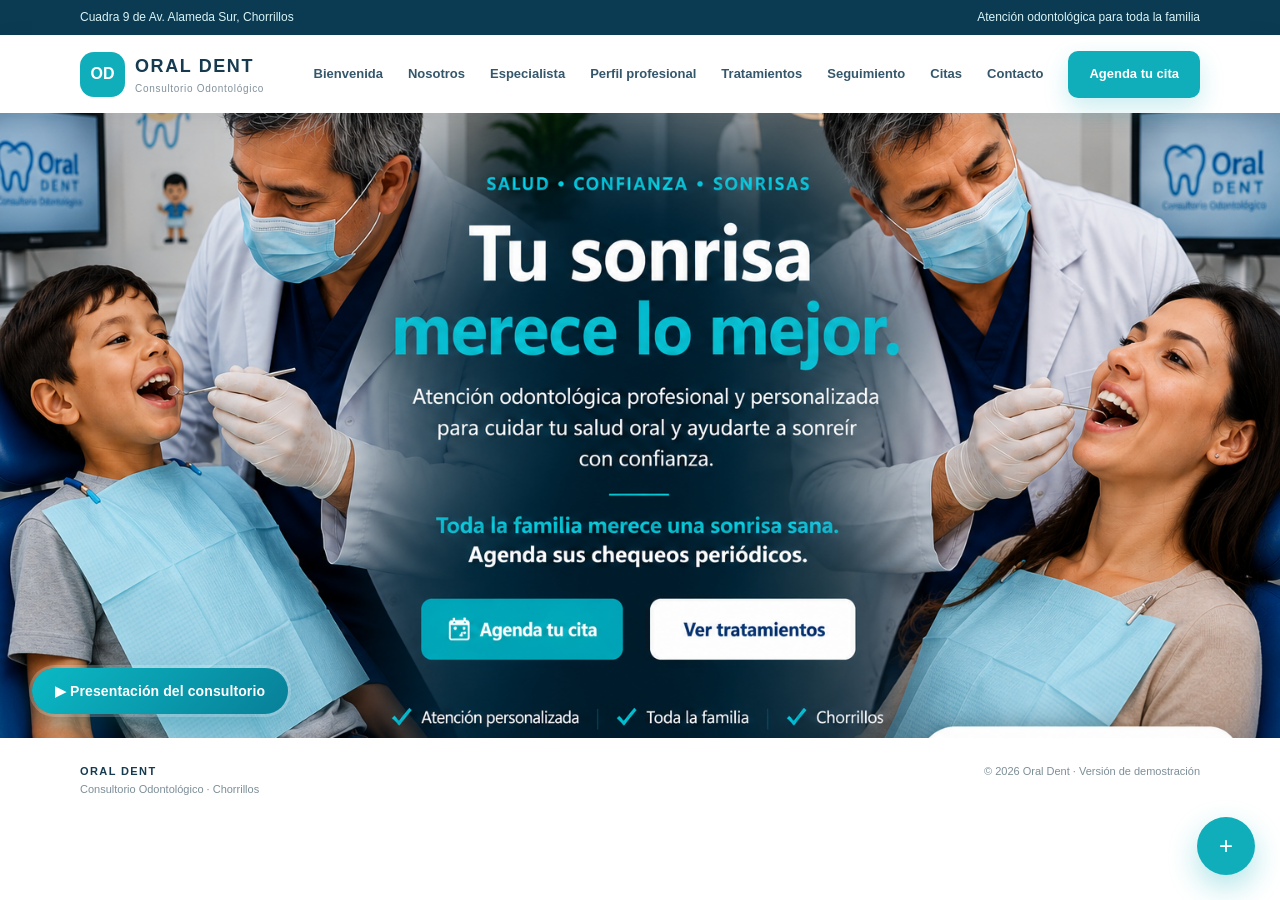
==== index.html @ 3f7d4c49 "Actualización de dirección y horarios de atención" ====
<!DOCTYPE html>
<html lang="es">
<head>
<meta charset="UTF-8">
<meta name="viewport" content="width=device-width, initial-scale=1.0">
<meta name="description" content="Oral Dent - Consultorio odontológico en Chorrillos. Atención profesional y personalizada para toda la familia.">
<title>Oral Dent | Tu sonrisa merece lo mejor</title>
<link rel="stylesheet" href="styles.css">
</head>
<body>
<div class="topline">
  <div class="wrap topinner">
    <span>Cuadra 9 de Av. Alameda Sur, Chorrillos</span>
    <span>Atención odontológica para toda la familia</span>
  </div>
</div>

<header class="header">
  <div class="wrap nav">
    <a class="logo" href="#inicio">
      <span class="logo-icon">OD</span>
      <span><b>ORAL DENT</b><small>Consultorio Odontológico</small></span>
    </a>
    <nav>
      <a href="#inicio" id="presentationNav">Bienvenida</a>
      <a href="#nosotros">Nosotros</a>
      <a href="#doctor">Especialista</a>
      <a href="#perfil-profesional">Perfil profesional</a>
      <a href="#tratamientos">Tratamientos</a>
      <a href="#seguimiento">Seguimiento</a>
      <a href="#citas">Citas</a> 
      <a href="#contacto">Contacto</a>
    </nav>
    <a class="btn btn-main" href="#citas">Agenda tu cita</a>
    <button class="menu" onclick="toggleMenu()" aria-label="Menú">☰</button>
  </div>
</header>

<main id="inicio">
<section class="hero" aria-label="  de Oral Dent">
  <div class="hero-bg"></div>
  <button class="presentation-trigger" id="presentationTrigger" type="button" aria-label="Reproducir o pausar presentación del consultorio">▶ Presentación del consultorio</button>
  
  
  
 <a class="hero-hotspot hotspot-appointment" href="#citas" aria-label="Agenda tu cita"></a>
  <a class="hero-hotspot hotspot-treatments" href="#tratamientos" aria-label="Ver tratamientos"></a>
  
</section>

<section class="reasons" id="nosotros">
  <div class="wrap">
    <div class="section-head center">
      <span class="kicker">¿POR QUÉ ORAL DENT?</span>
      <h2>Una atención pensada en ti</h2>
      <p>Queremos que cada visita sea clara, cercana y orientada a tu bienestar.</p>
    </div>
    <div class="reason-grid">
      <article class="reason-card">
        <div class="reason-photo photo-professional"></div>
        <div class="reason-body"><h3>Atención profesional</h3><p>Orientación odontológica personalizada para cada paciente.</p></div>
      </article>
      <article class="reason-card">
        <div class="reason-photo photo-care"></div>
        <div class="reason-body"><h3>Atención integral</h3><p>Una propuesta de cuidado para diferentes necesidades de salud oral.</p></div>
      </article>
      <article class="reason-card">
        <div class="reason-photo photo-family"></div>
        <div class="reason-body"><h3>Trato cercano</h3><p>Te explicamos las alternativas de tratamiento de forma sencilla.</p></div>
      </article>
      <article class="reason-card">
        <div class="reason-photo photo-clinic"></div>
        <div class="reason-body"><h3>Cerca de ti</h3><p>Estamos en Chorrillos, en la zona de Alameda Sur.</p></div>
      </article>
    </div>
  </div>
</section>

<section class="doctor" id="doctor">
  <div class="wrap doctor-grid">
    <div class="doctor-photo">
      <img class="doctor-real-photo" src="dr-segundo-roberto-guadalupe.png" alt="Dr. Segundo Roberto Guadalupe Chirinos">
      <div class="credential">COP <strong>19593</strong></div>
    </div>
    <div class="doctor-copy">
      <span class="kicker">CONOCE AL PROFESIONAL</span>
      <h2>Dr. Segundo Roberto Guadalupe Chirinos</h2>
      <h3>Cirujano Dentista · COP 19593</h3>
      <p>Profesional comprometido con brindar una atención odontológica cercana, personalizada y orientada al cuidado de la salud y estética de la sonrisa, con más de 25 años de trayectoria al servicio de la comunidad.</p>
      <p class="note">La información académica y profesional presentada aquí corresponde a los datos que hemos podido validar hasta ahora. Los detalles adicionales serán confirmados directamente con el doctor.</p>
      <a class="text-link" href="#contacto">Quiero conocer más →</a>
    </div>
  </div>
</section>

<section class="profile" id="perfil-profesional">
  <div class="wrap">
    <div class="section-head center">
      <span class="kicker">PERFIL PROFESIONAL</span>
      <h2>Conoce al Dr. Segundo Roberto Guadalupe Chirinos</h2>
      <p>Una presentación profesional preparada para la versión de demostración de Oral Dent.</p>
    </div>
    <div class="profile-grid">
      <div class="profile-photo-wrap">
        <img src="dr-segundo-roberto-guadalupe.png" alt="Dr. Segundo Roberto Guadalupe Chirinos, Cirujano Dentista">
        <div class="profile-badge"><strong>COP 19593</strong><span>Cirujano Dentista</span></div>
      </div>
      <div class="profile-content">
        <span class="profile-label">TRAYECTORIA Y COMPROMISO</span>
        <h3>Una trayectoria dedicada a la salud oral</h3>
        <p>El Dr. Segundo Roberto Guadalupe Chirinos es Cirujano Dentista y desarrolla su actividad profesional en el Centro Dental Especializa Oral Dent, brindando atención a sus pacientes con un enfoque cercano y personalizado.</p>
        <div class="profile-cards">
          <article><b>Formación profesional</b><p>Cirujano Dentista — Universidad de San Martín de Porres (USMP), promoción 1999.</p></article>
          <article><b>Colegiatura</b><p>Profesional identificado con el COP 19593.</p></article>
          <article><b>Experiencia profesional</b><p>Más de 25 años de trayectoria dedicados a la atención odontológica y al acompañamiento de sus pacientes y familias, construyendo experiencia y confianza a lo largo de los años.</p></article>
          <article><b>Compromiso con sus pacientes</b><p>En esta versión de demostración destacamos su trato profesional, cercanía y dedicación. Los reconocimientos y testimonios reales serán incorporados cuando sean validados por el consultorio.</p></article>
        </div>
        <div class="profile-note"><strong>Importante:</strong> esta sección es parte de la versión de prueba. Antes de publicar la página, validaremos con el Dr. Guadalupe su biografía, especialidades, cursos, certificaciones y testimonios.</div>
      </div>
    </div>
  </div>
</section>

<section class="treatments" id="tratamientos">
  <div class="wrap">
    <div class="section-head center">
      <span class="kicker">NUESTROS TRATAMIENTOS</span>
      <h2>Soluciones para cuidar tu sonrisa</h2>
      <p>Selección inicial para la demostración. Los tratamientos definitivos serán confirmados por Oral Dent.</p>
    </div>
    <div class="treatment-grid">
      <article class="treatment treatment-photo">
        <span>01</span><div class="treatment-image image-general"></div>
        <div class="treatment-body"><h3>Odontología general</h3><p>Prevención, evaluación y tratamiento integral.</p></div>
      </article>
      <article class="treatment treatment-photo">
        <span>02</span><div class="treatment-image image-estetica"></div>
        <div class="treatment-body"><h3>Estética dental</h3><p>Opciones para mejorar la apariencia de tu sonrisa.</p></div>
      </article>
      <article class="treatment treatment-photo">
        <span>03</span><div class="treatment-image image-ortodoncia"></div>
        <div class="treatment-body"><h3>Ortodoncia</h3><p>Alternativas para mejorar alineación y función dental.</p></div>
      </article>
      <article class="treatment treatment-photo">
        <span>04</span><div class="treatment-image image-rehabilitacion"></div>
        <div class="treatment-body"><h3>Rehabilitación oral</h3><p>Recuperación de función, comodidad y estética.</p></div>
      </article>
      <article class="treatment treatment-photo">
        <span>05</span><div class="treatment-image image-odontopediatria"></div>
        <div class="treatment-body"><h3>Odontopediatría</h3><p>Atención orientada a las necesidades de los más pequeños.</p></div>
      </article>
      <article class="treatment treatment-photo">
        <span>06</span><div class="treatment-image image-prevencion"></div>
        <div class="treatment-body"><h3>Prevención</h3><p>Orientación para conservar una buena salud bucal.</p></div>
      </article>
    </div>
  </div>
</section>

<section class="process" id="seguimiento">
  <div class="wrap">
    <div class="section-head center">
      <span class="kicker">NUESTRA FORMA DE ATENDERTE</span>
      <h2>Del primer contacto al tratamiento</h2>
      <p>Un proceso clínico claro y personalizado para cuidar tu salud bucal en cada etapa del tratamiento.</p>
    </div>

    <div class="steps">
      <article class="step-card">
        <img src="assets/seguimiento-01-cuentanos.jpg" alt="Paciente conversando con el especialista durante la evaluación inicial">
        <div class="step-body">
          <div class="step-top"><b>01</b><span class="step-icon">●</span></div>
          <h3>Cuéntanos</h3>
          <h4>Evaluación inicial y diagnóstico</h4>
          <p>Realizamos una entrevista clínica para conocer tus necesidades, antecedentes médicos y hábitos. Evaluamos tu salud bucal mediante un examen completo y, cuando sea necesario, estudios complementarios para orientar un diagnóstico preciso.</p>
          <div class="step-note">Nuestro objetivo: identificar la causa del problema y prevenir complicaciones futuras.</div>
        </div>
      </article>

      <article class="step-card">
        <img src="assets/seguimiento-02-evaluamos.jpg" alt="Especialista explicando resultados y alternativas de tratamiento dental">
        <div class="step-body">
          <div class="step-top"><b>02</b><span class="step-icon">⌕</span></div>
          <h3>Evaluamos</h3>
          <h4>Análisis y alternativas de tratamiento</h4>
          <p>Analizamos los hallazgos clínicos y los resultados disponibles para explicarte tu situación bucal y las alternativas de tratamiento. Conversamos contigo sobre beneficios, tiempos, cuidados y prioridades para que puedas decidir con información clara.</p>
          <div class="step-note">Transparencia y confianza en cada recomendación profesional.</div>
        </div>
      </article>

      <article class="step-card">
        <img src="assets/seguimiento-03-planificamos.jpg" alt="Especialista realizando un procedimiento dental como parte del plan de tratamiento">
        <div class="step-body">
          <div class="step-top"><b>03</b><span class="step-icon">✓</span></div>
          <h3>Planificamos</h3>
          <h4>Plan de tratamiento personalizado</h4>
          <p>Diseñamos un plan de atención a tu medida, detallando los procedimientos indicados, número estimado de sesiones y cuidados necesarios. Coordinamos contigo las citas y resolvemos tus dudas antes de comenzar.</p>
          <div class="step-note">Cuidado personalizado para alcanzar resultados seguros y duraderos.</div>
        </div>
      </article>

      <article class="step-card">
        <img src="assets/seguimiento-04-acompanamos.jpg" alt="Especialista revisando la evolución de una paciente durante el seguimiento">
        <div class="step-body">
          <div class="step-top"><b>04</b><span class="step-icon">♡</span></div>
          <h3>Te acompañamos</h3>
          <h4>Seguimiento y mantenimiento</h4>
          <p>Monitoreamos tu evolución y realizamos controles periódicos para comprobar el avance del tratamiento. También te brindamos recomendaciones de higiene, prevención y mantenimiento para conservar una buena salud oral.</p>
          <div class="step-note">Tu bienestar a largo plazo es nuestra prioridad.</div>
        </div>
      </article>
    </div>

    <div class="process-footer">
      <span>✓</span>
      <p>En Oral Dent, combinamos experiencia, tecnología y calidez humana para brindarte una atención integral en cada etapa.</p>
    </div>
  </div>
</section>

<section class="testimonials">
  <div class="wrap">
    <div class="section-head center">
      <span class="kicker">LA CONFIANZA SE CONSTRUYE</span>
      <h2>Opiniones de nuestros pacientes</h2>
      <p class="note">Espacio reservado para testimonios reales que nos entregue el consultorio.</p>
    </div>
    <div class="quote-grid">
      <article><div>★★★★★</div><p>“Excelente atención y trato muy amable.”</p><small>Testimonio pendiente de validación</small></article>
      <article><div>★★★★★</div><p>“Me explicaron claramente mi tratamiento.”</p><small>Testimonio pendiente de validación</small></article>
      <article><div>★★★★★</div><p>“Una experiencia muy buena desde la primera consulta.”</p><small>Testimonio pendiente de validación</small></article>
    </div>
  </div>
</section>

<section class="cta">
  <div class="wrap cta-inner">
    <div><span class="kicker">DA EL PRIMER PASO</span><h2>¿Listo para cuidar tu sonrisa?</h2><p>Agenda una evaluación odontológica con Oral Dent.</p></div>
    <a class="btn btn-white big" href="https://wa.me/51988778332?text=Hola%20Dr.%20Guadalupe,%20deseo%20informaci%C3%B3n%20sobre%20una%20cita%20odontol%C3%B3gica" target="_blank" rel="noopener">📲 Hablar por WhatsApp</a>
  </div>
</section>

<section class="appointments" id="citas">
  <div class="wrap">
    <div class="section-head center">
      <span class="kicker">AGENDA TU CITA</span>
      <h2>Elige el día que te gustaría visitarnos</h2>
      <p>Selecciona una fecha y horario. La solicitud quedará pendiente hasta que el doctor la revise y confirme.</p>
    </div>
    <div class="appointment-grid">
      <div class="calendar-card">
        <div class="calendar-head">
          <button type="button" class="cal-nav" id="prevMonth" aria-label="Mes anterior">‹</button>
          <div><strong id="calendarMonth">Mes</strong><small id="calendarYear">Año</small></div>
          <button type="button" class="cal-nav" id="nextMonth" aria-label="Mes siguiente">›</button>
        </div>
        <div class="weekdays"><span>Lun</span><span>Mar</span><span>Mié</span><span>Jue</span><span>Vie</span><span>Sáb</span><span>Dom</span></div>
        <div class="calendar" id="calendar"></div>
        <div class="calendar-legend"><span><i class="dot available"></i> Disponible</span><span><i class="dot selected"></i> Elegida</span></div>
      </div>
      <div class="appointment-form-card">
        <div class="selected-date"><span>Fecha seleccionada</span><strong id="selectedDate">Selecciona un día</strong></div>
        <label>Horario preferido<select id="appointmentTime"><option value="">Selecciona un horario</option><option>09:00</option><option>10:00</option><option>11:00</option><option>15:00</option><option>16:00</option><option>17:00</option></select></label>
        <label>Motivo de la consulta<select id="appointmentService"><option>Evaluación odontológica</option><option>Odontología general</option><option>Ortodoncia</option><option>Estética dental</option><option>Rehabilitación oral</option><option>Odontopediatría</option><option>Prevención / limpieza</option><option>Otro</option></select></label>
        <div class="form-two"><label>Nombre y apellido<input id="patientName" type="text" placeholder="Tu nombre"></label><label>Celular / WhatsApp<input id="patientPhone" type="tel" placeholder="999 999 999"></label></div>
        
        <label>Descripción del servicio<textarea id="patientMessage" rows="4" placeholder="Describe brevemente qué necesitas o qué molestia tienes"></textarea></label>
        
        <button class="btn btn-main appointment-submit" id="requestAppointment" type="button">Solicitar cita</button>
        <div class="appointment-status" id="appointmentStatus" aria-live="polite"></div>
      </div>
    </div>
    <div class="appointment-demo-note"><strong>Solicitud por WhatsApp:</strong> al completar el formulario, se abrirá WhatsApp con todos los datos de la cita ordenados y listos para enviar. El cliente deberá pulsar <strong>Enviar</strong> para confirmar la solicitud.</div>
  </div>
</section>

<section class="offers">
  <div class="wrap">
    <div class="section-head center"><span class="kicker">OFERTAS ORAL DENT</span><h2>Beneficios para cuidar tu sonrisa</h2><p>Propuestas promocionales para validar con el doctor antes de publicarlas.</p></div>
    <div class="offer-grid">
      <article><span class="offer-tag">PROMOCIÓN</span><h3>Chequeo + orientación</h3><p>Evaluación inicial y recomendaciones para tu salud bucal.</p><button type="button" onclick="document.getElementById('citas').scrollIntoView({behavior:'smooth'})">Quiero información</button></article>
      <article><span class="offer-tag">FAMILIA</span><h3>Plan de chequeos familiares</h3><p>Una opción para coordinar controles periódicos de varios integrantes de la familia.</p><button type="button" onclick="document.getElementById('citas').scrollIntoView({behavior:'smooth'})">Consultar</button></article>
      <article><span class="offer-tag">CAMPAÑA</span><h3>Limpieza preventiva</h3><p>Campaña promocional sujeta a evaluación y condiciones definidas por Oral Dent.</p><button type="button" onclick="document.getElementById('citas').scrollIntoView({behavior:'smooth'})">Ver disponibilidad</button></article>
    </div>
  </div>
</section>

<section class="contact contact-v31" id="contacto">
  <div class="wrap">
    <div class="section-head contact-title">
      <span class="kicker">CONTÁCTANOS</span>
      <h2>Estamos cerca de ti</h2>
      <p>Queremos ayudarte a cuidar tu sonrisa. Escríbenos por WhatsApp y conversemos sobre tu necesidad odontológica.</p>
    </div>

    <div class="contact-v31-grid">
      <div class="contact-info-v31">
        <div class="whatsapp-box">
          <div class="wa-mark">W</div>
          <div class="wa-copy">
            <b>WhatsApp</b>
            <strong>+51 988 778 332</strong>
            <span>Atención rápida y personalizada</span>
          </div>
          <a class="btn btn-main" href="https://wa.me/51988778332" target="_blank" rel="noopener">Escribir por WhatsApp</a>
        </div>

        <div class="contact-detail-row">
          <img src="assets/consultorio-ejemplo.jpg" alt="Foto de ejemplo del consultorio Oral Dent">
          <div class="contact-detail">
            <h3>Dirección</h3>
            <b>Oral Dent – Consultorio Odontológico</b>

            Av. Alameda Sur Mz. "E" Lt. 06, Urb. Bello Horizonte<br>
Altura Cruce Calle Los Olivos con Av. Alameda Sur Cuadra 9<br>
Chorrillos, Lima</p>


          </div>
        </div>

        <div class="contact-detail-row">
          <img src="assets/fachada-ejemplo.jpg" alt="Foto de ejemplo de fachada Oral Dent">
          <div class="contact-detail">
            <h3>Horario de atención</h3>

            <p>
Lunes a viernes: 9:00 a. m. – 2:00 p. m.<br>
3:00 p. m. – 7:00 p. m.<br>
Sábados: 9:00 a. m. – 8:00 p. m.<br>
Domingos: Previa cita
</p>


          </div>
        </div>

        <div class="contact-question">
          <div class="tooth-mark">OD</div>
          <div>
            <h3>¿Tienes alguna consulta?</h3>
            <p>Con gusto te orientaremos sobre tratamientos, promociones y el cuidado de tu salud dental.</p>
          </div>
          <a class="btn btn-outline" href="#citas">Quiero hacer una consulta</a>
        </div>
      </div>

      <div class="map-v31">
        <img src="assets/mapa-oral-dent-ejemplo.jpg" alt="Mapa de referencia de Oral Dent en Chorrillos">
</div>
    </div>
  </div>
</section>

<audio id="presentationAudio" src="assets/presentacion-oral-dent.mp3" preload="auto"></audio>

</main>

<footer>
  <div class="wrap foot">
    <div><b>ORAL DENT</b><span>Consultorio Odontológico · Chorrillos</span></div>
    <span>© 2026 Oral Dent · Versión de demostración</span>
  </div>
</footer>
<a class="float" href="#contacto" aria-label="Ir a contacto">+</a>
<script src="script.js?v=3.8.3"></script>
</body>
</html>
---- styles.css ----
*{box-sizing:border-box}html{scroll-behavior:smooth}body{margin:0;font-family:Inter,Segoe UI,Arial,sans-serif;color:#163b51;line-height:1.6;background:#fff}.wrap{width:min(1120px,92%);margin:auto}.topline{background:#0b3b53;color:#d9f4f6;font-size:12px}.topinner{display:flex;justify-content:space-between;padding:8px 0}.header{height:78px;display:flex;align-items:center;background:#fff;position:sticky;top:0;z-index:50;box-shadow:0 3px 20px #12394b12}.nav{height:78px;display:flex;align-items:center;gap:25px}.logo{display:flex;align-items:center;gap:10px;text-decoration:none;color:#163b51;margin-right:auto}.logo-icon{display:grid;place-items:center;width:45px;height:45px;border-radius:14px;background:#10aeba;color:#fff;font-weight:900}.logo b{display:block;letter-spacing:1.6px;font-size:18px}.logo small{display:block;color:#80919c;font-size:10px;letter-spacing:.7px}.nav nav{display:flex;gap:25px}.nav nav a{font-size:13px;font-weight:700;text-decoration:none;color:#35576b}.btn{border:0;border-radius:10px;padding:13px 21px;text-decoration:none;font-weight:800;display:inline-flex;align-items:center;justify-content:center;cursor:pointer;font-size:13px}.btn-main{background:#10aeba;color:#fff;box-shadow:0 10px 25px #10aeba38}.btn-white{background:#fff;color:#087d88}.big{padding:15px 24px;font-size:14px}.btn-outline{border:1px solid #d9eaee;color:#163b51;background:#fff}.menu{display:none;border:0;background:transparent;font-size:25px}.hero{height:620px;position:relative;overflow:hidden}.hero-bg{position:absolute;inset:0;background:linear-gradient(90deg,#06394fe8 0%,#073d54c2 43%,#073d5440 100%),url("hero-familia-v29.jpg") center/cover}.hero-content{position:relative;height:100%;display:flex;align-items:center}.hero-copy{color:#fff;max-width:700px}.kicker{font-size:11px;letter-spacing:2.2px;font-weight:900;color:#0aa1ad}.hero .kicker{color:#94f1f4}.hero h1{font-size:clamp(48px,6vw,76px);line-height:1.02;letter-spacing:-3px;margin:18px 0}.hero h1 em{font-style:normal;color:#8deef1}.hero p{font-size:18px;max-width:650px;color:#e9f4f5}.actions{display:flex;gap:12px;margin:28px 0}.hero-points{display:flex;gap:18px;flex-wrap:wrap;font-size:13px}.reasons,.treatments,.contact{padding:90px 0}.section-head{max-width:700px;margin-bottom:45px}.center{text-align:center;margin-left:auto;margin-right:auto}.section-head h2,.doctor-copy h2,.contact h2,.cta h2{font-size:clamp(32px,4.2vw,48px);line-height:1.1;letter-spacing:-1.3px;margin:10px 0 13px}.section-head p,.doctor-copy p,.contact>p{color:#70838f}.reason-grid{display:grid;grid-template-columns:repeat(4,1fr);gap:18px}.reason-grid article{border:1px solid #e2eef0;border-radius:18px;background:#fff;overflow:hidden;box-shadow:0 10px 30px #12394b08;transition:transform .25s,box-shadow .25s}.reason-grid article:hover{transform:translateY(-6px);box-shadow:0 18px 38px #12394b15}.reason-photo{height:155px;background-size:cover;background-position:center}.photo-professional{background-image:linear-gradient(135deg,#0b5368aa,#10aeba55),url("https://images.unsplash.com/photo-1588776814546-daab30f310ce?auto=format&fit=crop&w=900&q=85")}.photo-care{background-image:linear-gradient(135deg,#0b536855,#10aeba55),url("https://images.unsplash.com/photo-1606811841689-23dfddce3e95?auto=format&fit=crop&w=900&q=85")}.photo-family{background-image:linear-gradient(135deg,#0b536855,#10aeba44),url("https://professional.sunstargum.com/adobe/dynamicmedia/deliver/dm-aid--7ec6d787-9811-47b0-b5ff-a117778a6ea1/ocp-dentist-talking-with-patient-in-dental-office.jpg?preferwebp=true&quality=85")}.photo-clinic{background-image:linear-gradient(135deg,#0b536855,#10aeba44),url("https://images.unsplash.com/photo-1629909613654-28e377c37b09?auto=format&fit=crop&w=900&q=85")}.reason-body{padding:22px}.reason-grid h3{margin:0 0 7px}.reason-grid p,.treatment p,.steps p{font-size:13px;color:#70838f;margin:0}.doctor{padding:95px 0;background:#eef9fa}.doctor-grid{display:grid;grid-template-columns:480px 1fr;gap:75px;align-items:center}.doctor-photo{height:500px;border-radius:28px;position:relative;background:linear-gradient(145deg,#d8f4f5,#aee0e4);display:grid;place-items:center;overflow:hidden}.photo-placeholder{width:78%;height:82%;border-radius:24px;background:linear-gradient(145deg,#f9ffff,#dff4f5);display:flex;flex-direction:column;align-items:center;justify-content:center;color:#0b909b}.photo-placeholder span{font-size:90px;font-weight:900}.photo-placeholder small{color:#71858e;font-size:12px}.credential{position:absolute;right:24px;bottom:24px;background:#fff;padding:13px 18px;border-radius:12px;box-shadow:0 10px 30px #12394b20;font-size:13px}.credential strong{font-size:20px;color:#0b919d}.doctor-copy h3{font-size:17px;color:#0b919d;margin-top:0}.doctor-copy .note,.note{font-size:12px;color:#84939b;background:#fff;border-left:3px solid #10aeba;padding:12px 14px}.text-link{display:inline-block;margin-top:12px;color:#087e89;font-weight:800;text-decoration:none}.treatments{background:#fff}.treatment-grid{display:grid;grid-template-columns:repeat(3,1fr);gap:18px}.treatment{border:1px solid #e1ecef;border-radius:18px;background:#fff;position:relative;min-height:255px;box-shadow:0 10px 28px #12394b07;overflow:hidden;transition:transform .25s,box-shadow .25s}.treatment:hover{transform:translateY(-6px);box-shadow:0 18px 38px #12394b15}.treatment>span{position:absolute;right:16px;top:14px;z-index:2;color:#fff;background:#0b5268cc;padding:4px 7px;border-radius:6px;font-weight:800;font-size:11px}.treatment-image{height:145px;background-size:cover;background-position:center}.image-general{background-image:linear-gradient(135deg,#063f53aa,#10aeba44),url("https://static.wixstatic.com/media/14770b_230154181c004f7e94c5e652ec04ef30~mv2.png/v1/fill/w_680%2Ch_922%2Cal_c/1a36188fea1949b7a9c0e11a4786b9c5.png")}.image-estetica{background-image:linear-gradient(135deg,#063f5344,#10aeba44),url("https://cdn.prod.website-files.com/65f1f1897f98bc147645eb93/69177d0e92c293b1d7ead4bd_679c344417066b1851fc7515_2.webp")}.image-ortodoncia{background-image:linear-gradient(135deg,#063f5344,#10aeba44),url("https://images.leadconnectorhq.com/image/f_webp/q_80/r_1200/u_https%3A/assets.cdn.filesafe.space/nq9e4Mr0MR0gxIVFN9Up/media/6712510ee116fe247d5318a7.png")}.image-rehabilitacion{background-image:linear-gradient(135deg,#063f5344,#10aeba44),url("https://static.wixstatic.com/media/af92aa_61791094956e4dcfad41bee61319e92d~mv2.jpg/v1/fill/w_640%2Ch_518%2Cal_c%2Cq_80%2Cusm_0.66_1.00_0.01%2Cenc_avif%2Cquality_auto/af92aa_61791094956e4dcfad41bee61319e92d~mv2.jpg")}.image-odontopediatria{background-image:linear-gradient(135deg,#063f5344,#10aeba44),url("https://static.wixstatic.com/media/a986f6_f8e5ebefe4364406842a64b4aaea5242~mv2.png/v1/fill/w_980%2Ch_980%2Cal_c%2Cq_90%2Cusm_0.66_1.00_0.01%2Cenc_avif%2Cquality_auto/a986f6_f8e5ebefe4364406842a64b4aaea5242~mv2.png")}.image-prevencion{background-image:linear-gradient(135deg,#063f5344,#10aeba44),url("https://images.squarespace-cdn.com/content/v1/5dd2498b4e72ce1d58c0fe81/342e6c4d-a7e2-4c55-8522-3178c14e989e/5U6A4025.jpg?format=1500w")}.treatment-body{padding:18px 20px}.treatment h3{margin:0 0 5px}.process{padding:90px 0;background:#f7fafb}
.steps{display:grid;grid-template-columns:repeat(4,1fr);gap:16px;margin-top:34px}
.step-card{background:#fff;border-radius:18px;overflow:hidden;border:1px solid #e1ecef;box-shadow:0 10px 28px #12394b0b}
.step-card>img{display:block;width:100%;height:178px;object-fit:cover}
.step-body{padding:22px 20px 20px}
.step-top{display:flex;align-items:center;justify-content:space-between}
.step-top b{color:#10aeba;font-size:27px}
.step-icon{width:38px;height:38px;border-radius:50%;display:grid;place-items:center;background:#e9f9fa;color:#087e89;font-weight:900;font-size:20px}
.step-card h3{margin:13px 0 5px;color:#163b51;font-size:21px}
.step-card h4{margin:0 0 10px;color:#0aa1ad;font-size:12px;line-height:1.35}
.step-card p{margin:0;color:#70838f;font-size:12px;line-height:1.7}
.step-note{margin-top:18px;padding:12px 13px;background:#eef9fa;border-radius:10px;color:#31586a;font-size:11px;line-height:1.5;font-weight:700}
.process-footer{display:flex;align-items:center;justify-content:center;gap:12px;margin:30px auto 0;max-width:900px;color:#607783}.process-footer span{width:30px;height:30px;border-radius:50%;display:grid;place-items:center;background:#e7f8f9;color:#0aa1ad;font-weight:900}
.process-footer p{margin:0;font-size:13px}
.testimonials{padding:90px 0}.quote-grid{display:grid;grid-template-columns:repeat(3,1fr);gap:18px}.quote-grid article{padding:28px;border:1px solid #e2ecef;border-radius:17px;background:#fff}.quote-grid article>div{letter-spacing:3px;color:#e7ad36}.quote-grid p{font-size:16px}.quote-grid small{color:#8a999f;font-size:11px}.cta{padding:62px 0;background:#0a8792;color:#fff}.cta-inner{display:flex;align-items:center;justify-content:space-between;gap:30px}.cta h2{color:#fff;margin:8px 0}.cta p{margin:0;color:#d8f3f4}.cta .kicker{color:#95f0f2}.contact{background:#fff}.contact-grid{display:grid;grid-template-columns:1fr 470px;gap:80px}.contact-card{margin-top:30px;display:grid;gap:20px}.contact-card div{display:flex;flex-direction:column}.contact-card span{color:#70838f;font-size:13px}.form{background:#f3fafb;border-radius:20px;padding:30px}.form h3{margin-top:0;font-size:22px}.form label{display:block;font-size:12px;font-weight:800;margin:13px 0}.form input,.form select,.form textarea{display:block;width:100%;margin-top:5px;border:1px solid #d7e6e9;border-radius:9px;padding:11px;font:inherit;background:#fff}.form button{width:100%;margin-top:8px}.form #msg{font-size:12px;color:#087e89}.foot{padding:25px 0;display:flex;justify-content:space-between;color:#7c8e97;font-size:11px}.foot b{color:#163b51;letter-spacing:1.4px}.foot span{display:block}.float{position:fixed;right:25px;bottom:25px;width:58px;height:58px;border-radius:50%;display:grid;place-items:center;background:#10aeba;color:#fff;text-decoration:none;font-size:24px;box-shadow:0 12px 30px #10aeba55;z-index:60}@media(max-width:850px){.nav nav,.nav>.btn{display:none}.menu{display:block}.reason-grid,.steps{grid-template-columns:repeat(2,1fr)}.doctor-grid,.contact-grid{grid-template-columns:1fr;gap:35px}.doctor-photo{height:430px}.treatment-grid,.quote-grid{grid-template-columns:repeat(2,1fr)}.cta-inner{flex-direction:column;align-items:flex-start}}@media(max-width:560px){.topinner{justify-content:center}.topinner span+span{display:none}.hero{height:600px}.hero h1{font-size:47px}.hero p{font-size:16px}.actions{flex-direction:column}.actions .btn{width:100%}.reason-grid,.steps,.treatment-grid,.quote-grid{grid-template-columns:1fr}.doctor-photo{height:350px}.foot{display:block}.foot>span{margin-top:8px}}

/* Perfil profesional */
.profile{padding:95px 0;background:#f7fbfc}.profile-grid{display:grid;grid-template-columns:470px 1fr;gap:70px;align-items:center}.profile-photo-wrap{position:relative;border-radius:28px;overflow:hidden;box-shadow:0 20px 45px #12394b18;background:#dff4f5}.profile-photo-wrap img{display:block;width:100%;height:560px;object-fit:cover;object-position:center}.profile-badge{position:absolute;left:22px;right:22px;bottom:22px;background:#063e72eF;color:#fff;border-radius:15px;padding:14px 18px;display:flex;justify-content:space-between;align-items:center;gap:15px}.profile-badge strong{font-size:20px}.profile-badge span{font-size:12px;opacity:.9}.profile-label{font-size:11px;letter-spacing:2px;font-weight:900;color:#0aa1ad}.profile-content h3{font-size:32px;line-height:1.15;margin:10px 0 12px;color:#163b51}.profile-content>p{color:#70838f}.profile-cards{display:grid;grid-template-columns:repeat(2,1fr);gap:14px;margin-top:24px}.profile-cards article{background:#fff;border:1px solid #e1ecef;border-radius:15px;padding:18px;box-shadow:0 8px 24px #12394b08}.profile-cards b{display:block;color:#0b5368;font-size:14px;margin-bottom:6px}.profile-cards p{margin:0;color:#70838f;font-size:12px;line-height:1.55}.profile-note{margin-top:18px;padding:13px 15px;border-left:3px solid #10aeba;background:#eef9fa;color:#70838f;font-size:11px}.doctor-real-photo{width:100%;height:500px;object-fit:cover;object-position:center top;display:block}.doctor-photo{background:#d8f4f5}
@media(max-width:850px){.profile-grid{grid-template-columns:1fr;gap:35px}.profile-photo-wrap img{height:470px}.profile-cards{grid-template-columns:1fr}.nav nav a{font-size:12px}}


/* V2.9 - Hero visual aligned to approved family-care concept */
.hero{height:625px;position:relative;overflow:hidden;background:#0b5368}
.hero-bg{position:absolute;inset:0;background:url("assets/ORAL_DENT_V3_4_Hero_Banner.png") center center/cover no-repeat}
.hero-content{display:none}
.hero-hotspot{position:absolute;display:block;z-index:5;text-decoration:none}


.hotspot-treatments{left:50%;top:79%;width:12.5%;height:8.5%}
.hotspot-appointment{left:31%;top:79%;width:16.5%;height:8.5%}
.hotspot-whatsapp{right:3.3%;top:85%;width:18%;height:10%}

@media(max-width:850px){.hero{height:540px}.hotspot-treatments{left:51%;top:79%;width:15%;height:9%}.hotspot-whatsapp{right:2%;top:84%;width:25%;height:12%}}

@media(max-width:560px){.hero{height:430px;background:#0b5368}.hero-bg{background-position:center center}.hero-hotspot{display:none}}

/* V3.0 - Sistema de citas de demostración */
.appointments{background:#f6fbfc;padding:95px 0}.appointment-grid{display:grid;grid-template-columns:minmax(320px,520px) 1fr;gap:24px;max-width:1050px;margin:35px auto 0}.calendar-card,.appointment-form-card{background:#fff;border:1px solid #dfecef;border-radius:22px;box-shadow:0 14px 38px #12394b0d;padding:25px}.calendar-head{display:flex;align-items:center;justify-content:space-between;text-align:center;margin-bottom:22px}.calendar-head strong{display:block;color:#163b51;font-size:19px}.calendar-head small{display:block;color:#80919a;margin-top:3px}.cal-nav{width:38px;height:38px;border-radius:50%;border:1px solid #d8e8eb;background:#f8fcfc;color:#0b8792;font-size:27px;cursor:pointer;line-height:1}.weekdays,.calendar{display:grid;grid-template-columns:repeat(7,1fr);gap:7px}.weekdays{margin-bottom:8px}.weekdays span{text-align:center;font-size:11px;font-weight:800;color:#7b8d95}.day{aspect-ratio:1/1;border:1px solid transparent;border-radius:11px;background:#f7fafb;color:#405967;font-weight:700;cursor:pointer}.day:hover{border-color:#10aeba;background:#eefafa}.day.empty{visibility:hidden}.day.past,.day.disabled{color:#b6c1c5;background:#fafcfc;cursor:not-allowed}.day.today{border-color:#10aeba}.day.selected{background:#10aeba;color:#fff;border-color:#10aeba;box-shadow:0 7px 16px #10aeba33}.calendar-legend{display:flex;gap:18px;margin-top:18px;color:#7a8d95;font-size:11px}.dot{display:inline-block;width:9px;height:9px;border-radius:50%;background:#dcebed;margin-right:5px}.dot.selected{background:#10aeba}.appointment-form-card{display:flex;flex-direction:column;gap:13px}.selected-date{background:#eef9fa;border-left:3px solid #10aeba;border-radius:9px;padding:12px 14px}.selected-date span{display:block;color:#80919a;font-size:11px}.selected-date strong{display:block;color:#0b5368;margin-top:3px}.appointment-form-card label{font-size:12px;font-weight:800;color:#24485a}.appointment-form-card input,.appointment-form-card select,.appointment-form-card textarea{display:block;width:100%;box-sizing:border-box;margin-top:6px;border:1px solid #d7e6e9;border-radius:10px;padding:11px 12px;font:inherit;background:#fff;color:#294b5b}.form-two{display:grid;grid-template-columns:1fr 1fr;gap:12px}.appointment-submit{width:100%;border:0;cursor:pointer}.appointment-status{min-height:20px;font-size:12px;color:#087e89;line-height:1.5}.appointment-status.error{color:#b84a45}.appointment-demo-note{max-width:1050px;margin:18px auto 0;padding:14px 16px;border-left:3px solid #10aeba;background:#fff;border-radius:10px;color:#71838d;font-size:11px}.offers{padding:90px 0;background:#fff}.offer-grid{display:grid;grid-template-columns:repeat(3,1fr);gap:18px;margin-top:35px}.offer-grid article{border:1px solid #dfecef;border-radius:18px;padding:25px;background:linear-gradient(145deg,#fff,#f2fafb);box-shadow:0 10px 28px #12394b08}.offer-tag{font-size:10px;letter-spacing:1.6px;font-weight:900;color:#0aa1ad}.offer-grid h3{color:#163b51;margin:12px 0 7px}.offer-grid p{font-size:13px;color:#70838f;min-height:58px}.offer-grid button{border:0;background:#0b8792;color:#fff;border-radius:9px;padding:10px 15px;font-weight:800;cursor:pointer}.btn-main{border:0}
@media(max-width:850px){.appointment-grid{grid-template-columns:1fr}.offer-grid{grid-template-columns:1fr}.form-two{grid-template-columns:1fr}}
@media(max-width:560px){.appointments,.offers{padding:65px 0}.calendar-card,.appointment-form-card{padding:18px}.day{font-size:12px}.weekdays,.calendar{gap:4px}}


/* V3.1 - Contacto renovado */
.contact-v31{padding:95px 0 80px;background:#fff}
.contact-title{max-width:680px;margin-bottom:28px}
.contact-title h2{font-size:58px;line-height:1.05;margin:12px 0;color:#163b51}
.contact-title p{font-size:17px;line-height:1.65;color:#526d7b}
.contact-v31-grid{display:grid;grid-template-columns:minmax(500px,1fr) minmax(520px,1.05fr);gap:30px;align-items:stretch}
.contact-info-v31{display:flex;flex-direction:column;gap:20px}
.whatsapp-box{display:flex;align-items:center;gap:18px;padding:18px 20px;background:#eefafa;border-radius:18px}
.wa-mark{width:58px;height:58px;border-radius:50%;display:grid;place-items:center;background:#10aeba;color:#fff;font-weight:900;font-size:22px}
.wa-copy{display:flex;flex-direction:column;min-width:170px}
.wa-copy b{color:#0b8792;font-size:17px}
.wa-copy strong{font-size:25px;color:#0aa1ad;margin:2px 0}
.wa-copy span{font-size:12px;color:#647b86}
.whatsapp-box .btn{margin-left:auto;white-space:nowrap}
.contact-detail-row{display:grid;grid-template-columns:300px 1fr;gap:28px;align-items:center}
.contact-detail-row img{width:100%;height:200px;object-fit:cover;border-radius:14px;display:block}
.contact-detail h3{color:#0b8792;font-size:17px;margin:0 0 8px}
.contact-detail b{color:#173e52;font-size:16px}
.contact-detail p{color:#536f7e;line-height:1.55;margin:8px 0}
.contact-detail small{color:#70838d;font-size:12px;line-height:1.45}
.contact-question{display:flex;align-items:center;gap:16px;padding:18px 20px;background:#eefafa;border-radius:18px}
.tooth-mark{width:52px;height:52px;border-radius:50%;display:grid;place-items:center;border:2px solid #10aeba;color:#0aa1ad;font-weight:900}
.contact-question h3{margin:0 0 5px;color:#0b8792;font-size:16px}
.contact-question p{margin:0;color:#5f7783;font-size:12px;line-height:1.5}
.contact-question .btn{margin-left:auto;white-space:nowrap}
.btn-outline{background:#fff;color:#087f8c;border:1px solid #10aeba}
.map-v31{position:relative;border-radius:22px;overflow:hidden;min-height:720px;background:#edf4f6;box-shadow:0 14px 38px #12394b12}
.map-v31 img{width:100%;height:100%;min-height:720px;display:block;object-fit:cover}
.map-label{position:absolute;left:43%;top:45%;background:#fff;border-radius:12px;padding:15px 18px;box-shadow:0 12px 28px #12394b25;display:flex;flex-direction:column;gap:4px;min-width:205px}
.map-label strong{color:#0a9aa5;font-size:19px}
.map-label span{color:#173e52;font-weight:800;font-size:13px}
.map-label small{color:#607783;font-size:11px;line-height:1.45;margin-top:5px}
@media(max-width:1050px){
  .contact-v31-grid{grid-template-columns:1fr}
  .map-v31{min-height:520px}
  .map-v31 img{min-height:520px}
}
@media(max-width:700px){
  .contact-title h2{font-size:42px}
  .whatsapp-box{flex-wrap:wrap}
  .whatsapp-box .btn{margin-left:0;width:100%}
  .contact-detail-row{grid-template-columns:1fr}
  .contact-detail-row img{height:210px}
  .contact-question{flex-wrap:wrap}
  .contact-question .btn{margin-left:0;width:100%}
  .map-v31{min-height:420px}
  .map-v31 img{min-height:420px}
  .map-label{left:25%;top:42%}
}


/* V3.8.2 - Botón único con voz MP3 natural + música */
.presentation-trigger{position:absolute;left:32px;bottom:24px;z-index:12;border:0;background:linear-gradient(135deg,#0bb9c5,#087f98);color:#fff;border-radius:999px;padding:15px 23px;font-weight:900;font-size:14px;cursor:pointer;box-shadow:0 0 0 3px rgba(255,255,255,.2),0 12px 32px rgba(0,120,145,.38);transition:transform .2s ease,box-shadow .2s ease,filter .2s ease;letter-spacing:.1px}
.presentation-trigger:hover{transform:translateY(-2px) scale(1.02);filter:brightness(1.06);box-shadow:0 0 0 4px rgba(255,255,255,.25),0 16px 38px rgba(0,120,145,.48)}
.presentation-trigger.presentation-playing{background:linear-gradient(135deg,#f2a93b,#e47d24);box-shadow:0 0 0 3px rgba(255,255,255,.22),0 12px 34px rgba(225,126,32,.4)}
.presentation-trigger.presentation-playing:hover{box-shadow:0 0 0 4px rgba(255,255,255,.27),0 16px 40px rgba(225,126,32,.48)}
#presentationMusic{display:none}
@media(max-width:850px){.presentation-trigger{left:18px;bottom:18px;padding:13px 18px;font-size:13px}}
@media(max-width:560px){.presentation-trigger{font-size:12px;padding:12px 16px}}

/* CORRECCION MENU MOVIL */
@media (max-width: 850px) {

    header nav.mobile-open {
        display: flex !important;
        position: absolute;
        top: 78px;
        left: 0;
        right: 0;
        z-index: 9999;
        flex-direction: column;
        background: #ffffff;
        padding: 15px;
        box-shadow: 0 8px 20px rgba(0,0,0,.15);
    }

    header nav.mobile-open a {
        display: block !important;
        width: 100%;
        padding: 12px 10px;
    }
}

/* Compensación de anclas por encabezado sticky */
#nosotros,
#doctor,
#perfil-profesional,
#tratamientos,
#seguimiento,
#citas,
#contacto {
    scroll-margin-top: 90px;
}


/* Separación visual elegante entre secciones principales */

.profile,
.treatments {
    border-top: 1px solid rgba(11, 83, 104, 0.10);
    box-shadow: inset 0 10px 20px rgba(11, 83, 104, 0.03);
}

/* V3.9 - Activar hotspots del Hero en celulares */
@media(max-width:560px){
    .hero-hotspot{
        display:block;
    }
}


/* V3.9 - Ajuste de hotspots del Hero en celulares */
@media(max-width:560px){
    .hotspot-appointment{
        top:70%;
    }

    .hotspot-treatments{
        top:70%;
    }
}
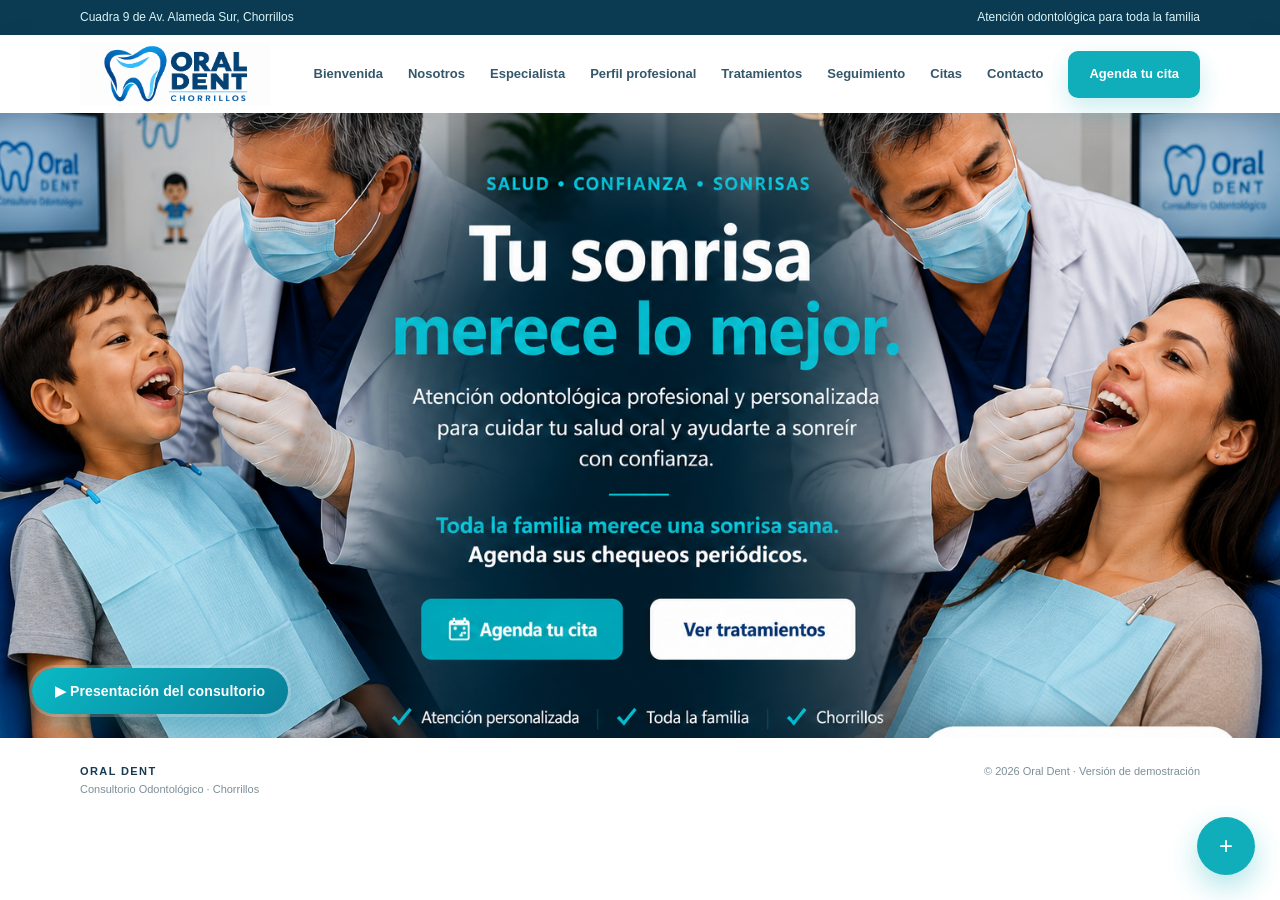
==== commit 198b7c0d: "ubicación nuevo logo" ====
--- a/index.html
+++ b/index.html
@@ -17,10 +17,13 @@
 
 <header class="header">
   <div class="wrap nav">
-    <a class="logo" href="#inicio">
-      <span class="logo-icon">OD</span>
-      <span><b>ORAL DENT</b><small>Consultorio Odontológico</small></span>
-    </a>
+
+    
+<a class="logo" href="#inicio">
+  <img class="logo-image" src="assets/logo-oral-dent-chorrillos.png" alt="Logo Oral Dent Chorrillos">
+</a>
+
+
     <nav>
       <a href="#inicio" id="presentationNav">Bienvenida</a>
       <a href="#nosotros">Nosotros</a>
@@ -147,6 +150,7 @@
       </article>
       <article class="treatment treatment-photo">
         <span>05</span><div class="treatment-image image-odontopediatria"></div>
+
         <div class="treatment-body"><h3>Odontopediatría</h3><p>Atención orientada a las necesidades de los más pequeños.</p></div>
       </article>
       <article class="treatment treatment-photo">
@@ -155,9 +159,76 @@
       </article>
     </div>
   </div>
-</section>
+
+
+
+
+
+
+
+<div class="rehabilitation" id="rehabilitacion-oral">
+  <div class="wrap">
+    <div class="section-head center">
+      <span class="kicker">REHABILITACIÓN ORAL</span>
+      <h2>Recupera la función y estética de tu sonrisa</h2>
+      <p>Tratamientos especializados para recuperar piezas dentales y restaurar tu salud bucal.</p>
+    </div>
+    <div class="rehab-grid">
+    <article class="rehab-card">
+        <img src="assets/implantes-dentales.jpg" alt="Implante dental">
+        <div class="rehab-body">
+          <h3>Implantes dentales</h3>
+          <p>Soluciones para reemplazar piezas dentales mediante implantes y restauraciones protésicas.</p>
+        </div>
+      </article>
+
+      <article class="rehab-card">
+        <img src="assets/endodoncia-rotatoria.jpg" alt="Tratamiento de conductos con técnica rotatoria">
+        <div class="rehab-body">
+          <h3>Tratamiento de conductos</h3>
+          <p>Endodoncia con instrumentación rotatoria para tratar el interior del diente y conservar la pieza dental.</p>
+        </div>
+      </article>
+
+<article class="rehab-card">
+  <img src="assets/protesis-fija.png" alt="Prótesis fija de porcelana o zirconio">
+  <div class="rehab-body">
+    <h3>Prótesis fija</h3>
+    <p>Restauraciones de porcelana o zirconio para recuperar la estética y función de los dientes.</p>
+  </div>
+</article>
+
+
+<article class="rehab-card">
+  <img src="assets/protesis-totales.jpg" alt="Prótesis dentales totales">
+  <div class="rehab-body">
+    <h3>Prótesis totales</h3>
+    <p>Prótesis diseñadas para reemplazar todos los dientes de una arcada y recuperar la función masticatoria.</p>
+  </div>
+</article>
+
+
+<article class="rehab-card">
+  <img src="assets/protesis-parciales.png" alt="Prótesis dentales parciales">
+  <div class="rehab-body">
+    <h3>Prótesis parciales</h3>
+    <p>Prótesis que reemplazan algunos dientes ausentes y ayudan a recuperar la función y la estética dental.</p>
+  </div>
+</article>
+
+
+
+
+
+    </div>
+
+
+  </div>
+</section>
+
 
 <section class="process" id="seguimiento">
+  
   <div class="wrap">
     <div class="section-head center">
       <span class="kicker">NUESTRA FORMA DE ATENDERTE</span>
--- a/styles.css
+++ b/styles.css
@@ -160,4 +160,63 @@
     .hotspot-treatments{
         top:70%;
     }
-}+}
+
+/* Rehabilitación oral */
+.rehab-grid {
+  display: grid;
+  grid-template-columns: repeat(auto-fit, minmax(220px, 1fr));
+  gap: 24px;
+  margin-top: 30px;
+}
+
+.rehab-card {
+  background: #fff;
+  border: 1px solid #e1ecef;
+  border-radius: 18px;
+  overflow: hidden;
+  box-shadow: 0 8px 22px rgba(18, 57, 75, 0.08);
+  transition: transform 0.25s ease, box-shadow 0.25s ease;
+}
+
+.rehab-card:hover {
+  transform: translateY(-5px);
+  box-shadow: 0 14px 30px rgba(18, 57, 75, 0.14);
+}
+
+.rehab-card img {
+  display: block;
+  width: 100%;
+  height: 190px;
+  object-fit: cover;
+}
+
+.rehab-body {
+  padding: 22px;
+}
+
+.rehab-body h3 {
+  margin: 0 0 10px;
+  color: #063f53;
+  font-size: 18px;
+}
+
+.rehab-body p {
+  margin: 0;
+  color: #52636b;
+  font-size: 14px;
+  line-height: 1.6;
+  
+  
+}
+
+/* Logo institucional Oral Dent Chorrillos */
+.logo-image {
+  display: block;
+  width: 190px;
+  height: auto;
+  max-width: 100%;
+  object-fit: contain;
+}
+
+
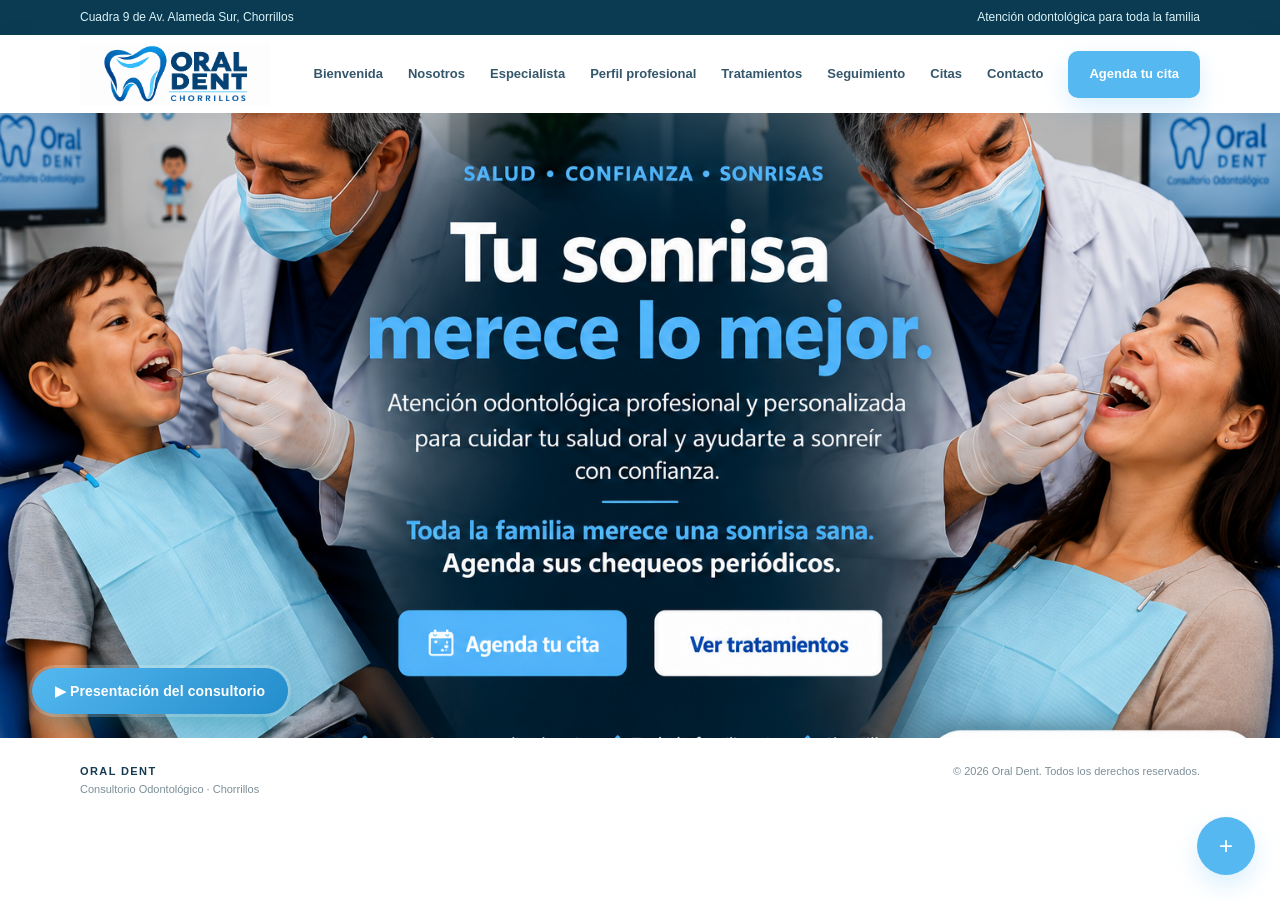
==== commit ae47f6b7: "Eliminar textos provisionales y mostrar testimonios en Seguimiento" ====
--- a/index.html
+++ b/index.html
@@ -90,7 +90,9 @@
       <h2>Dr. Segundo Roberto Guadalupe Chirinos</h2>
       <h3>Cirujano Dentista · COP 19593</h3>
       <p>Profesional comprometido con brindar una atención odontológica cercana, personalizada y orientada al cuidado de la salud y estética de la sonrisa, con más de 25 años de trayectoria al servicio de la comunidad.</p>
-      <p class="note">La información académica y profesional presentada aquí corresponde a los datos que hemos podido validar hasta ahora. Los detalles adicionales serán confirmados directamente con el doctor.</p>
+      
+      
+
       <a class="text-link" href="#contacto">Quiero conocer más →</a>
     </div>
   </div>
@@ -101,7 +103,7 @@
     <div class="section-head center">
       <span class="kicker">PERFIL PROFESIONAL</span>
       <h2>Conoce al Dr. Segundo Roberto Guadalupe Chirinos</h2>
-      <p>Una presentación profesional preparada para la versión de demostración de Oral Dent.</p>
+      <p>Conoce la trayectoria profesional y el compromiso del Dr. Segundo Roberto Guadalupe Chirinos con la salud bucal de sus pacientes.</p>
     </div>
     <div class="profile-grid">
       <div class="profile-photo-wrap">
@@ -116,9 +118,10 @@
           <article><b>Formación profesional</b><p>Cirujano Dentista — Universidad de San Martín de Porres (USMP), promoción 1999.</p></article>
           <article><b>Colegiatura</b><p>Profesional identificado con el COP 19593.</p></article>
           <article><b>Experiencia profesional</b><p>Más de 25 años de trayectoria dedicados a la atención odontológica y al acompañamiento de sus pacientes y familias, construyendo experiencia y confianza a lo largo de los años.</p></article>
-          <article><b>Compromiso con sus pacientes</b><p>En esta versión de demostración destacamos su trato profesional, cercanía y dedicación. Los reconocimientos y testimonios reales serán incorporados cuando sean validados por el consultorio.</p></article>
-        </div>
-        <div class="profile-note"><strong>Importante:</strong> esta sección es parte de la versión de prueba. Antes de publicar la página, validaremos con el Dr. Guadalupe su biografía, especialidades, cursos, certificaciones y testimonios.</div>
+          <article><b>Compromiso con sus pacientes</b><p>El Dr. Segundo Roberto Guadalupe Chirinos se distingue por su entrega, profesionalismo y dedicación al cuidado de la salud bucal, brindando una atención cercana y comprometida con el bienestar de sus pacientes.</p></article>
+        </div>
+       
+       
       </div>
     </div>
   </div>
@@ -129,7 +132,7 @@
     <div class="section-head center">
       <span class="kicker">NUESTROS TRATAMIENTOS</span>
       <h2>Soluciones para cuidar tu sonrisa</h2>
-      <p>Selección inicial para la demostración. Los tratamientos definitivos serán confirmados por Oral Dent.</p>
+     <p>Tratamientos odontológicos orientados a cuidar tu salud bucal, recuperar la función y mejorar la estética de tu sonrisa.</p>
     </div>
     <div class="treatment-grid">
       <article class="treatment treatment-photo">
@@ -294,15 +297,17 @@
     <div class="section-head center">
       <span class="kicker">LA CONFIANZA SE CONSTRUYE</span>
       <h2>Opiniones de nuestros pacientes</h2>
-      <p class="note">Espacio reservado para testimonios reales que nos entregue el consultorio.</p>
+     <p class="note">Conoce algunas experiencias de atención y el compromiso de Oral Dent con el bienestar de sus pacientes.</p>
     </div>
     <div class="quote-grid">
-      <article><div>★★★★★</div><p>“Excelente atención y trato muy amable.”</p><small>Testimonio pendiente de validación</small></article>
-      <article><div>★★★★★</div><p>“Me explicaron claramente mi tratamiento.”</p><small>Testimonio pendiente de validación</small></article>
-      <article><div>★★★★★</div><p>“Una experiencia muy buena desde la primera consulta.”</p><small>Testimonio pendiente de validación</small></article>
-    </div>
-  </div>
-</section>
+      <article><div>★★★★★</div><p>“Excelente atención y trato muy amable.”</p><small>Experiencia de atención</small></article>
+      <article><div>★★★★★</div><p>“Me explicaron claramente mi tratamiento.”</p><small>Experiencia de atención</small></article>
+      <article><div>★★★★★</div><p>“Una experiencia muy buena desde la primera consulta.”</p><small>Experiencia de atención</small></article>
+    </div>
+  </div>
+</section>
+
+
 
 <section class="cta">
   <div class="wrap cta-inner">
@@ -347,7 +352,7 @@
 
 <section class="offers">
   <div class="wrap">
-    <div class="section-head center"><span class="kicker">OFERTAS ORAL DENT</span><h2>Beneficios para cuidar tu sonrisa</h2><p>Propuestas promocionales para validar con el doctor antes de publicarlas.</p></div>
+    <div class="section-head center"><span class="kicker">OFERTAS ORAL DENT</span><h2>Beneficios para cuidar tu sonrisa</h2><p>Conoce nuestras opciones de atención odontológica y consulta por los beneficios disponibles para cuidar tu sonrisa.</p></div>
     <div class="offer-grid">
       <article><span class="offer-tag">PROMOCIÓN</span><h3>Chequeo + orientación</h3><p>Evaluación inicial y recomendaciones para tu salud bucal.</p><button type="button" onclick="document.getElementById('citas').scrollIntoView({behavior:'smooth'})">Quiero información</button></article>
       <article><span class="offer-tag">FAMILIA</span><h3>Plan de chequeos familiares</h3><p>Una opción para coordinar controles periódicos de varios integrantes de la familia.</p><button type="button" onclick="document.getElementById('citas').scrollIntoView({behavior:'smooth'})">Consultar</button></article>
@@ -430,7 +435,7 @@
 <footer>
   <div class="wrap foot">
     <div><b>ORAL DENT</b><span>Consultorio Odontológico · Chorrillos</span></div>
-    <span>© 2026 Oral Dent · Versión de demostración</span>
+   <span>© 2026 Oral Dent. Todos los derechos reservados.</span>
   </div>
 </footer>
 <a class="float" href="#contacto" aria-label="Ir a contacto">+</a>
--- a/styles.css
+++ b/styles.css
@@ -1,4 +1,21 @@
-*{box-sizing:border-box}html{scroll-behavior:smooth}body{margin:0;font-family:Inter,Segoe UI,Arial,sans-serif;color:#163b51;line-height:1.6;background:#fff}.wrap{width:min(1120px,92%);margin:auto}.topline{background:#0b3b53;color:#d9f4f6;font-size:12px}.topinner{display:flex;justify-content:space-between;padding:8px 0}.header{height:78px;display:flex;align-items:center;background:#fff;position:sticky;top:0;z-index:50;box-shadow:0 3px 20px #12394b12}.nav{height:78px;display:flex;align-items:center;gap:25px}.logo{display:flex;align-items:center;gap:10px;text-decoration:none;color:#163b51;margin-right:auto}.logo-icon{display:grid;place-items:center;width:45px;height:45px;border-radius:14px;background:#10aeba;color:#fff;font-weight:900}.logo b{display:block;letter-spacing:1.6px;font-size:18px}.logo small{display:block;color:#80919c;font-size:10px;letter-spacing:.7px}.nav nav{display:flex;gap:25px}.nav nav a{font-size:13px;font-weight:700;text-decoration:none;color:#35576b}.btn{border:0;border-radius:10px;padding:13px 21px;text-decoration:none;font-weight:800;display:inline-flex;align-items:center;justify-content:center;cursor:pointer;font-size:13px}.btn-main{background:#10aeba;color:#fff;box-shadow:0 10px 25px #10aeba38}.btn-white{background:#fff;color:#087d88}.big{padding:15px 24px;font-size:14px}.btn-outline{border:1px solid #d9eaee;color:#163b51;background:#fff}.menu{display:none;border:0;background:transparent;font-size:25px}.hero{height:620px;position:relative;overflow:hidden}.hero-bg{position:absolute;inset:0;background:linear-gradient(90deg,#06394fe8 0%,#073d54c2 43%,#073d5440 100%),url("hero-familia-v29.jpg") center/cover}.hero-content{position:relative;height:100%;display:flex;align-items:center}.hero-copy{color:#fff;max-width:700px}.kicker{font-size:11px;letter-spacing:2.2px;font-weight:900;color:#0aa1ad}.hero .kicker{color:#94f1f4}.hero h1{font-size:clamp(48px,6vw,76px);line-height:1.02;letter-spacing:-3px;margin:18px 0}.hero h1 em{font-style:normal;color:#8deef1}.hero p{font-size:18px;max-width:650px;color:#e9f4f5}.actions{display:flex;gap:12px;margin:28px 0}.hero-points{display:flex;gap:18px;flex-wrap:wrap;font-size:13px}.reasons,.treatments,.contact{padding:90px 0}.section-head{max-width:700px;margin-bottom:45px}.center{text-align:center;margin-left:auto;margin-right:auto}.section-head h2,.doctor-copy h2,.contact h2,.cta h2{font-size:clamp(32px,4.2vw,48px);line-height:1.1;letter-spacing:-1.3px;margin:10px 0 13px}.section-head p,.doctor-copy p,.contact>p{color:#70838f}.reason-grid{display:grid;grid-template-columns:repeat(4,1fr);gap:18px}.reason-grid article{border:1px solid #e2eef0;border-radius:18px;background:#fff;overflow:hidden;box-shadow:0 10px 30px #12394b08;transition:transform .25s,box-shadow .25s}.reason-grid article:hover{transform:translateY(-6px);box-shadow:0 18px 38px #12394b15}.reason-photo{height:155px;background-size:cover;background-position:center}.photo-professional{background-image:linear-gradient(135deg,#0b5368aa,#10aeba55),url("https://images.unsplash.com/photo-1588776814546-daab30f310ce?auto=format&fit=crop&w=900&q=85")}.photo-care{background-image:linear-gradient(135deg,#0b536855,#10aeba55),url("https://images.unsplash.com/photo-1606811841689-23dfddce3e95?auto=format&fit=crop&w=900&q=85")}.photo-family{background-image:linear-gradient(135deg,#0b536855,#10aeba44),url("https://professional.sunstargum.com/adobe/dynamicmedia/deliver/dm-aid--7ec6d787-9811-47b0-b5ff-a117778a6ea1/ocp-dentist-talking-with-patient-in-dental-office.jpg?preferwebp=true&quality=85")}.photo-clinic{background-image:linear-gradient(135deg,#0b536855,#10aeba44),url("https://images.unsplash.com/photo-1629909613654-28e377c37b09?auto=format&fit=crop&w=900&q=85")}.reason-body{padding:22px}.reason-grid h3{margin:0 0 7px}.reason-grid p,.treatment p,.steps p{font-size:13px;color:#70838f;margin:0}.doctor{padding:95px 0;background:#eef9fa}.doctor-grid{display:grid;grid-template-columns:480px 1fr;gap:75px;align-items:center}.doctor-photo{height:500px;border-radius:28px;position:relative;background:linear-gradient(145deg,#d8f4f5,#aee0e4);display:grid;place-items:center;overflow:hidden}.photo-placeholder{width:78%;height:82%;border-radius:24px;background:linear-gradient(145deg,#f9ffff,#dff4f5);display:flex;flex-direction:column;align-items:center;justify-content:center;color:#0b909b}.photo-placeholder span{font-size:90px;font-weight:900}.photo-placeholder small{color:#71858e;font-size:12px}.credential{position:absolute;right:24px;bottom:24px;background:#fff;padding:13px 18px;border-radius:12px;box-shadow:0 10px 30px #12394b20;font-size:13px}.credential strong{font-size:20px;color:#0b919d}.doctor-copy h3{font-size:17px;color:#0b919d;margin-top:0}.doctor-copy .note,.note{font-size:12px;color:#84939b;background:#fff;border-left:3px solid #10aeba;padding:12px 14px}.text-link{display:inline-block;margin-top:12px;color:#087e89;font-weight:800;text-decoration:none}.treatments{background:#fff}.treatment-grid{display:grid;grid-template-columns:repeat(3,1fr);gap:18px}.treatment{border:1px solid #e1ecef;border-radius:18px;background:#fff;position:relative;min-height:255px;box-shadow:0 10px 28px #12394b07;overflow:hidden;transition:transform .25s,box-shadow .25s}.treatment:hover{transform:translateY(-6px);box-shadow:0 18px 38px #12394b15}.treatment>span{position:absolute;right:16px;top:14px;z-index:2;color:#fff;background:#0b5268cc;padding:4px 7px;border-radius:6px;font-weight:800;font-size:11px}.treatment-image{height:145px;background-size:cover;background-position:center}.image-general{background-image:linear-gradient(135deg,#063f53aa,#10aeba44),url("https://static.wixstatic.com/media/14770b_230154181c004f7e94c5e652ec04ef30~mv2.png/v1/fill/w_680%2Ch_922%2Cal_c/1a36188fea1949b7a9c0e11a4786b9c5.png")}.image-estetica{background-image:linear-gradient(135deg,#063f5344,#10aeba44),url("https://cdn.prod.website-files.com/65f1f1897f98bc147645eb93/69177d0e92c293b1d7ead4bd_679c344417066b1851fc7515_2.webp")}.image-ortodoncia{background-image:linear-gradient(135deg,#063f5344,#10aeba44),url("https://images.leadconnectorhq.com/image/f_webp/q_80/r_1200/u_https%3A/assets.cdn.filesafe.space/nq9e4Mr0MR0gxIVFN9Up/media/6712510ee116fe247d5318a7.png")}.image-rehabilitacion{background-image:linear-gradient(135deg,#063f5344,#10aeba44),url("https://static.wixstatic.com/media/af92aa_61791094956e4dcfad41bee61319e92d~mv2.jpg/v1/fill/w_640%2Ch_518%2Cal_c%2Cq_80%2Cusm_0.66_1.00_0.01%2Cenc_avif%2Cquality_auto/af92aa_61791094956e4dcfad41bee61319e92d~mv2.jpg")}.image-odontopediatria{background-image:linear-gradient(135deg,#063f5344,#10aeba44),url("https://static.wixstatic.com/media/a986f6_f8e5ebefe4364406842a64b4aaea5242~mv2.png/v1/fill/w_980%2Ch_980%2Cal_c%2Cq_90%2Cusm_0.66_1.00_0.01%2Cenc_avif%2Cquality_auto/a986f6_f8e5ebefe4364406842a64b4aaea5242~mv2.png")}.image-prevencion{background-image:linear-gradient(135deg,#063f5344,#10aeba44),url("https://images.squarespace-cdn.com/content/v1/5dd2498b4e72ce1d58c0fe81/342e6c4d-a7e2-4c55-8522-3178c14e989e/5U6A4025.jpg?format=1500w")}.treatment-body{padding:18px 20px}.treatment h3{margin:0 0 5px}.process{padding:90px 0;background:#f7fafb}
+*{box-sizing:border-box}html{scroll-behavior:smooth}body{margin:0;font-family:Inter,Segoe UI,Arial,sans-serif;color:#163b51;line-height:1.6;background:#fff}.wrap{width:min(1120px,92%);margin:auto}.topline{background:#0b3b53;color:#d9f4f6;font-size:12px}.topinner{display:flex;justify-content:space-between;padding:8px 0}.header{height:78px;display:flex;align-items:center;background:#fff;position:sticky;top:0;z-index:50;box-shadow:0 3px 20px #12394b12}.nav{height:78px;display:flex;align-items:center;gap:25px}.logo{display:flex;align-items:center;gap:10px;text-decoration:none;color:#163b51;margin-right:auto}.logo-icon{display:grid;place-items:center;width:45px;height:45px;border-radius:14px;background:#10aeba;color:#fff;font-weight:900}.logo b{display:block;letter-spacing:1.6px;font-size:18px}.logo small{display:block;color:#80919c;font-size:10px;letter-spacing:.7px}.nav nav{display:flex;gap:25px}.nav nav a{font-size:13px;font-weight:700;text-decoration:none;color:#35576b}.btn{border:0;border-radius:10px;padding:13px 21px;text-decoration:none;font-weight:800;display:inline-flex;align-items:center;justify-content:center;cursor:pointer;font-size:13px}  
+
+.btn-main{background:#2FA8E0;color:#fff;box-shadow:0 10px 25px #2FA8E038}
+
+.btn-white{background:#fff;color:#087d88}.big{padding:15px 24px;font-size:14px}.btn-outline{border:1px solid #d9eaee;color:#163b51;background:#fff}.menu{display:none;border:0;background:transparent;font-size:25px}.hero{height:620px;position:relative;overflow:hidden}.hero-bg{position:absolute;inset:0;background:linear-gradient(90deg,#06394fe8 0%,#073d54c2 43%,#073d5440 100%),url("hero-familia-v29.jpg") center/cover}.hero-content{position:relative;height:100%;display:flex;align-items:center}.hero-copy{color:#fff;max-width:700px}
+
+.kicker{font-size:11px;letter-spacing:2.2px;font-weight:900;color:#174A78}
+
+.hero 
+
+
+.kicker{color:#94f1f4}
+
+.hero h1{font-size:clamp(48px,6vw,76px);line-height:1.02;letter-spacing:-3px;margin:18px 0}
+
+.hero h1 em{font-style:normal;color:#174A78}
+
+.hero p{font-size:18px;max-width:650px;color:#e9f4f5}.actions{display:flex;gap:12px;margin:28px 0}.hero-points{display:flex;gap:18px;flex-wrap:wrap;font-size:13px}.reasons,.treatments,.contact{padding:90px 0}.section-head{max-width:700px;margin-bottom:45px}.center{text-align:center;margin-left:auto;margin-right:auto}.section-head h2,.doctor-copy h2,.contact h2,.cta h2{font-size:clamp(32px,4.2vw,48px);line-height:1.1;letter-spacing:-1.3px;margin:10px 0 13px}.section-head p,.doctor-copy p,.contact>p{color:#70838f}.reason-grid{display:grid;grid-template-columns:repeat(4,1fr);gap:18px}.reason-grid article{border:1px solid #e2eef0;border-radius:18px;background:#fff;overflow:hidden;box-shadow:0 10px 30px #12394b08;transition:transform .25s,box-shadow .25s}.reason-grid article:hover{transform:translateY(-6px);box-shadow:0 18px 38px #12394b15}.reason-photo{height:155px;background-size:cover;background-position:center}.photo-professional{background-image:linear-gradient(135deg,#0b5368aa,#10aeba55),url("https://images.unsplash.com/photo-1588776814546-daab30f310ce?auto=format&fit=crop&w=900&q=85")}.photo-care{background-image:linear-gradient(135deg,#0b536855,#10aeba55),url("https://images.unsplash.com/photo-1606811841689-23dfddce3e95?auto=format&fit=crop&w=900&q=85")}.photo-family{background-image:linear-gradient(135deg,#0b536855,#10aeba44),url("https://professional.sunstargum.com/adobe/dynamicmedia/deliver/dm-aid--7ec6d787-9811-47b0-b5ff-a117778a6ea1/ocp-dentist-talking-with-patient-in-dental-office.jpg?preferwebp=true&quality=85")}.photo-clinic{background-image:linear-gradient(135deg,#0b536855,#10aeba44),url("https://images.unsplash.com/photo-1629909613654-28e377c37b09?auto=format&fit=crop&w=900&q=85")}.reason-body{padding:22px}.reason-grid h3{margin:0 0 7px}.reason-grid p,.treatment p,.steps p{font-size:13px;color:#70838f;margin:0}.doctor{padding:95px 0;background:#eef9fa}.doctor-grid{display:grid;grid-template-columns:480px 1fr;gap:75px;align-items:center}.doctor-photo{height:500px;border-radius:28px;position:relative;background:linear-gradient(145deg,#d8f4f5,#aee0e4);display:grid;place-items:center;overflow:hidden}.photo-placeholder{width:78%;height:82%;border-radius:24px;background:linear-gradient(145deg,#f9ffff,#dff4f5);display:flex;flex-direction:column;align-items:center;justify-content:center;color:#0b909b}.photo-placeholder span{font-size:90px;font-weight:900}.photo-placeholder small{color:#71858e;font-size:12px}.credential{position:absolute;right:24px;bottom:24px;background:#fff;padding:13px 18px;border-radius:12px;box-shadow:0 10px 30px #12394b20;font-size:13px}.credential strong{font-size:20px;color:#0b919d}.doctor-copy h3{font-size:17px;color:#0b919d;margin-top:0}.doctor-copy .note,.note{font-size:12px;color:#84939b;background:#fff;border-left:3px solid #10aeba;padding:12px 14px}.text-link{display:inline-block;margin-top:12px;color:#087e89;font-weight:800;text-decoration:none}.treatments{background:#fff}.treatment-grid{display:grid;grid-template-columns:repeat(3,1fr);gap:18px}.treatment{border:1px solid #e1ecef;border-radius:18px;background:#fff;position:relative;min-height:255px;box-shadow:0 10px 28px #12394b07;overflow:hidden;transition:transform .25s,box-shadow .25s}.treatment:hover{transform:translateY(-6px);box-shadow:0 18px 38px #12394b15}.treatment>span{position:absolute;right:16px;top:14px;z-index:2;color:#fff;background:#0b5268cc;padding:4px 7px;border-radius:6px;font-weight:800;font-size:11px}.treatment-image{height:145px;background-size:cover;background-position:center}.image-general{background-image:linear-gradient(135deg,#063f53aa,#10aeba44),url("https://static.wixstatic.com/media/14770b_230154181c004f7e94c5e652ec04ef30~mv2.png/v1/fill/w_680%2Ch_922%2Cal_c/1a36188fea1949b7a9c0e11a4786b9c5.png")}.image-estetica{background-image:linear-gradient(135deg,#063f5344,#10aeba44),url("https://cdn.prod.website-files.com/65f1f1897f98bc147645eb93/69177d0e92c293b1d7ead4bd_679c344417066b1851fc7515_2.webp")}.image-ortodoncia{background-image:linear-gradient(135deg,#063f5344,#10aeba44),url("https://images.leadconnectorhq.com/image/f_webp/q_80/r_1200/u_https%3A/assets.cdn.filesafe.space/nq9e4Mr0MR0gxIVFN9Up/media/6712510ee116fe247d5318a7.png")}.image-rehabilitacion{background-image:linear-gradient(135deg,#063f5344,#10aeba44),url("https://static.wixstatic.com/media/af92aa_61791094956e4dcfad41bee61319e92d~mv2.jpg/v1/fill/w_640%2Ch_518%2Cal_c%2Cq_80%2Cusm_0.66_1.00_0.01%2Cenc_avif%2Cquality_auto/af92aa_61791094956e4dcfad41bee61319e92d~mv2.jpg")}.image-odontopediatria{background-image:linear-gradient(135deg,#063f5344,#10aeba44),url("https://static.wixstatic.com/media/a986f6_f8e5ebefe4364406842a64b4aaea5242~mv2.png/v1/fill/w_980%2Ch_980%2Cal_c%2Cq_90%2Cusm_0.66_1.00_0.01%2Cenc_avif%2Cquality_auto/a986f6_f8e5ebefe4364406842a64b4aaea5242~mv2.png")}.image-prevencion{background-image:linear-gradient(135deg,#063f5344,#10aeba44),url("https://images.squarespace-cdn.com/content/v1/5dd2498b4e72ce1d58c0fe81/342e6c4d-a7e2-4c55-8522-3178c14e989e/5U6A4025.jpg?format=1500w")}.treatment-body{padding:18px 20px}.treatment h3{margin:0 0 5px}.process{padding:90px 0;background:#f7fafb}
 .steps{display:grid;grid-template-columns:repeat(4,1fr);gap:16px;margin-top:34px}
 .step-card{background:#fff;border-radius:18px;overflow:hidden;border:1px solid #e1ecef;box-shadow:0 10px 28px #12394b0b}
 .step-card>img{display:block;width:100%;height:178px;object-fit:cover}
@@ -21,7 +38,7 @@
 
 /* V2.9 - Hero visual aligned to approved family-care concept */
 .hero{height:625px;position:relative;overflow:hidden;background:#0b5368}
-.hero-bg{position:absolute;inset:0;background:url("assets/ORAL_DENT_V3_4_Hero_Banner.png") center center/cover no-repeat}
+.hero-bg{position:absolute;inset:0;background:url("assets/ORAL_DENT_Banner_Azul_Claro.png") center center/cover no-repeat}
 .hero-content{display:none}
 .hero-hotspot{position:absolute;display:block;z-index:5;text-decoration:none}
 
@@ -220,3 +237,86 @@
 }
 
 
+/* V4.0 - Unificación de acentos en azul claro */
+:root {
+  --oral-accent: #55B8F0;
+}
+
+.logo-icon,
+.btn-main,
+.float,
+.wa-mark,
+.offer-grid button,
+.day.selected {
+  background-color: var(--oral-accent);
+}
+
+.btn-main,
+.float {
+  box-shadow: 0 10px 25px #55B8F038;
+}
+
+.kicker,
+.hero .kicker,
+.hero h1 em,
+.step-top b,
+.step-card h4,
+.process-footer span,
+.profile-label,
+.credential strong,
+.doctor-copy h3,
+.text-link,
+.offer-tag,
+.wa-copy b,
+.wa-copy strong,
+.contact-detail h3,
+.contact-question h3,
+.tooth-mark,
+.map-label strong,
+.form #msg,
+.appointment-status {
+  color: var(--oral-accent);
+}
+
+.step-icon,
+.process-footer span {
+  background-color: #EAF6FE;
+  color: var(--oral-accent);
+}
+
+
+.btn-white {
+  color: #063F72;
+}
+
+.btn-outline {
+  color: var(--oral-accent);
+  border-color: var(--oral-accent);
+}
+
+.actions .btn-main {
+  background: var(--oral-accent);
+  color: #fff;
+  box-shadow: 0 10px 25px #55B8F038;
+}
+
+
+
+
+.btn-outline {
+  border-color: var(--oral-accent);
+}
+
+.day:hover,
+.day.today,
+.day.selected {
+  border-color: var(--oral-accent);
+}
+
+.dot.selected {
+  background-color: var(--oral-accent);
+}
+
+.presentation-trigger {
+  background: linear-gradient(135deg, #55B8F0, #238CCB);
+}
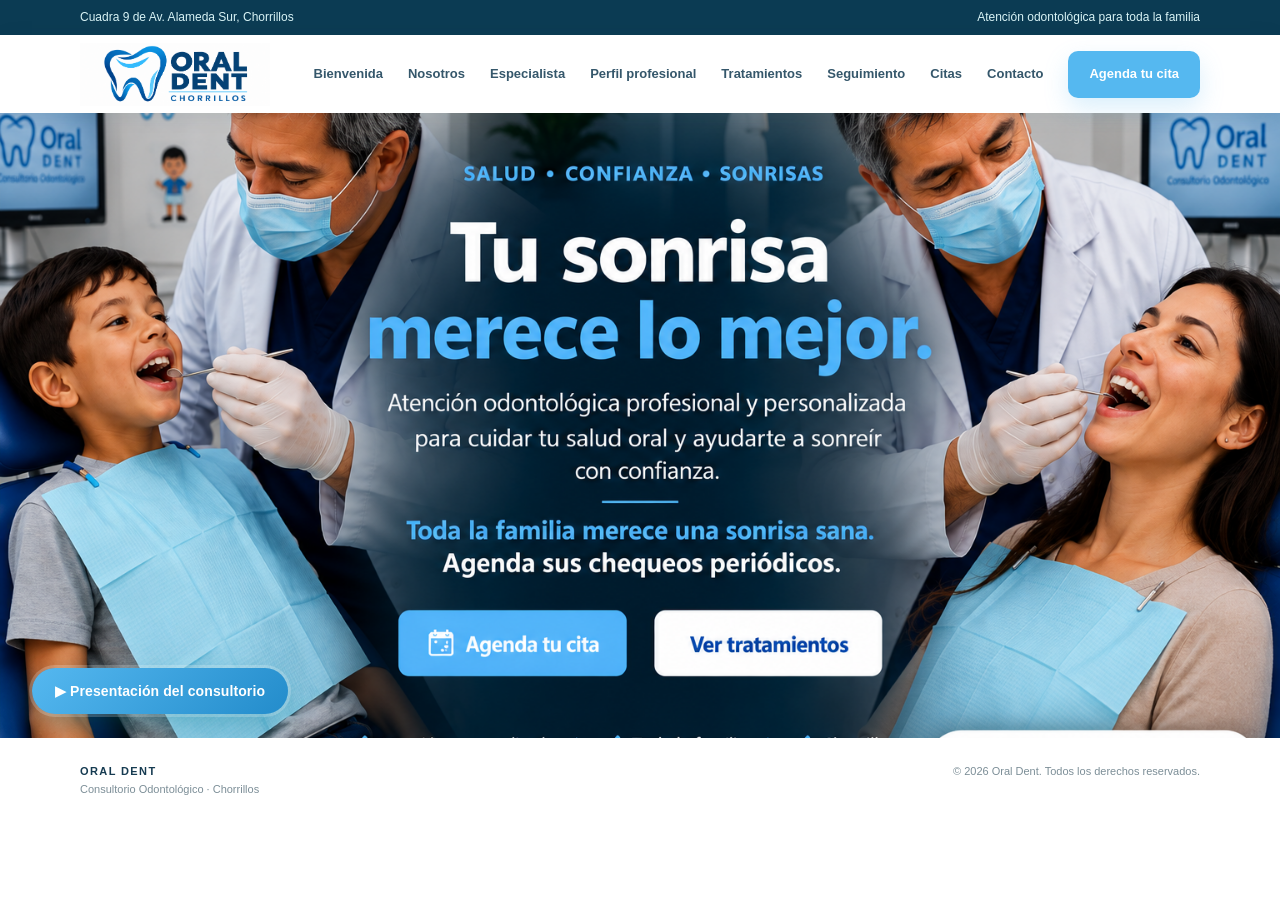
==== commit 92590cde: "se borro el boton circular con signo  +" ====
--- a/index.html
+++ b/index.html
@@ -402,7 +402,7 @@
 
             <p>
 Lunes a viernes: 9:00 a. m. – 2:00 p. m.<br>
-3:00 p. m. – 7:00 p. m.<br>
+3:00 p. m. – 9:00 p. m.<br>
 Sábados: 9:00 a. m. – 8:00 p. m.<br>
 Domingos: Previa cita
 </p>
@@ -438,7 +438,6 @@
    <span>© 2026 Oral Dent. Todos los derechos reservados.</span>
   </div>
 </footer>
-<a class="float" href="#contacto" aria-label="Ir a contacto">+</a>
 <script src="script.js?v=3.8.3"></script>
 </body>
 </html>
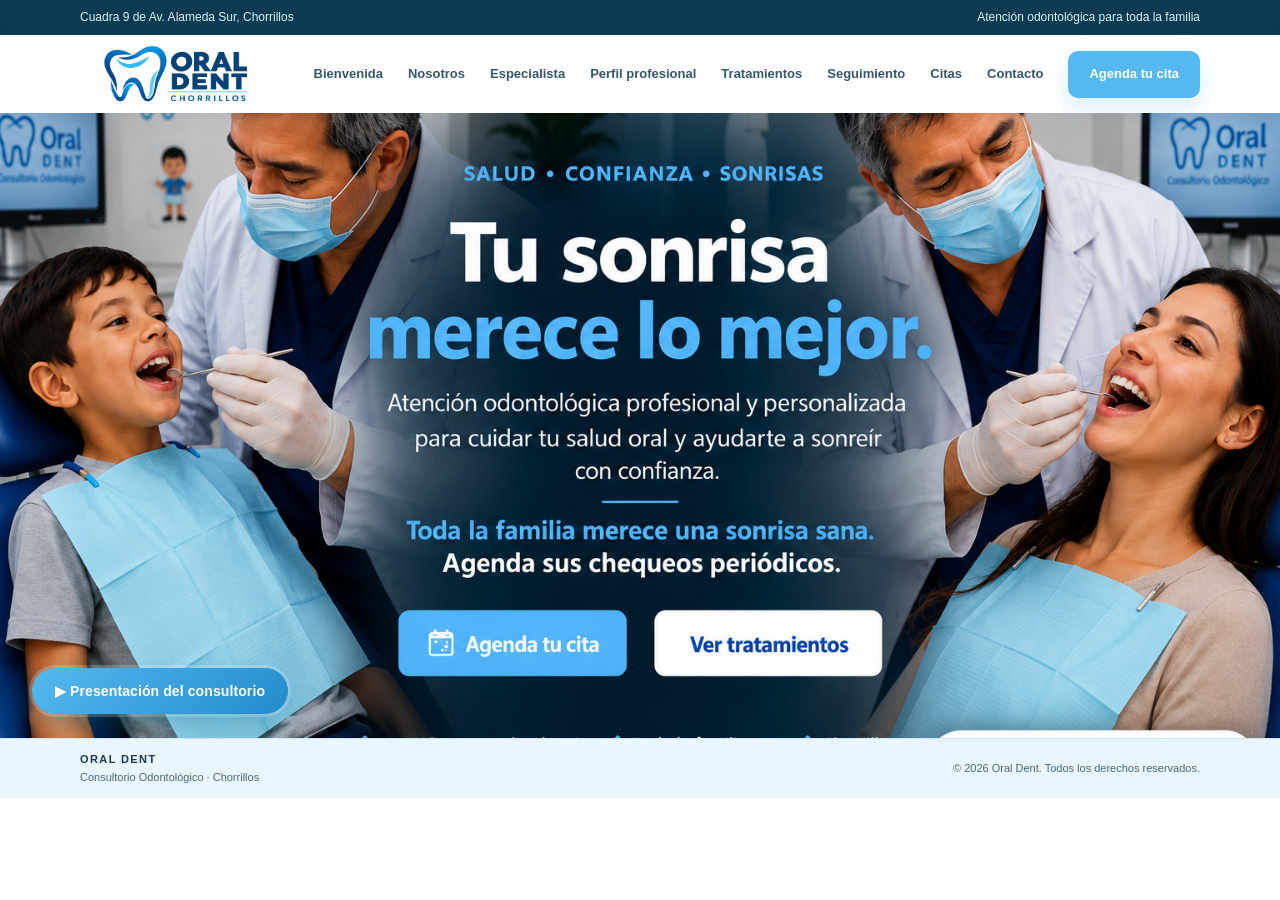
==== commit b1cfb1b0: "Actualiza tratamientos y elimina archivos de respaldo" ====
--- a/index.html
+++ b/index.html
@@ -194,7 +194,7 @@
       </article>
 
 <article class="rehab-card">
-  <img src="assets/protesis-fija.png" alt="Prótesis fija de porcelana o zirconio">
+  <img src="assets/protesis-fija.jpeg" alt="Sonrisa femenina con prótesis fija de aspecto natural">
   <div class="rehab-body">
     <h3>Prótesis fija</h3>
     <p>Restauraciones de porcelana o zirconio para recuperar la estética y función de los dientes.</p>
@@ -218,6 +218,17 @@
     <p>Prótesis que reemplazan algunos dientes ausentes y ayudan a recuperar la función y la estética dental.</p>
   </div>
 </article>
+
+
+<article class="rehab-card">
+  <img src="assets/ortodoncia-fija.jpeg" alt="Sonrisa femenina con brackets de ortodoncia fija">
+  <div class="rehab-body">
+    <h3>Ortodoncia fija</h3>
+    <p>Tratamiento con brackets para corregir la posición de los dientes, mejorar la mordida y conseguir una sonrisa más alineada y saludable.</p>
+  </div>
+</article>
+
+
 
 
 
--- a/styles.css
+++ b/styles.css
@@ -29,7 +29,21 @@
 .step-note{margin-top:18px;padding:12px 13px;background:#eef9fa;border-radius:10px;color:#31586a;font-size:11px;line-height:1.5;font-weight:700}
 .process-footer{display:flex;align-items:center;justify-content:center;gap:12px;margin:30px auto 0;max-width:900px;color:#607783}.process-footer span{width:30px;height:30px;border-radius:50%;display:grid;place-items:center;background:#e7f8f9;color:#0aa1ad;font-weight:900}
 .process-footer p{margin:0;font-size:13px}
-.testimonials{padding:90px 0}.quote-grid{display:grid;grid-template-columns:repeat(3,1fr);gap:18px}.quote-grid article{padding:28px;border:1px solid #e2ecef;border-radius:17px;background:#fff}.quote-grid article>div{letter-spacing:3px;color:#e7ad36}.quote-grid p{font-size:16px}.quote-grid small{color:#8a999f;font-size:11px}.cta{padding:62px 0;background:#0a8792;color:#fff}.cta-inner{display:flex;align-items:center;justify-content:space-between;gap:30px}.cta h2{color:#fff;margin:8px 0}.cta p{margin:0;color:#d8f3f4}.cta .kicker{color:#95f0f2}.contact{background:#fff}.contact-grid{display:grid;grid-template-columns:1fr 470px;gap:80px}.contact-card{margin-top:30px;display:grid;gap:20px}.contact-card div{display:flex;flex-direction:column}.contact-card span{color:#70838f;font-size:13px}.form{background:#f3fafb;border-radius:20px;padding:30px}.form h3{margin-top:0;font-size:22px}.form label{display:block;font-size:12px;font-weight:800;margin:13px 0}.form input,.form select,.form textarea{display:block;width:100%;margin-top:5px;border:1px solid #d7e6e9;border-radius:9px;padding:11px;font:inherit;background:#fff}.form button{width:100%;margin-top:8px}.form #msg{font-size:12px;color:#087e89}.foot{padding:25px 0;display:flex;justify-content:space-between;color:#7c8e97;font-size:11px}.foot b{color:#163b51;letter-spacing:1.4px}.foot span{display:block}.float{position:fixed;right:25px;bottom:25px;width:58px;height:58px;border-radius:50%;display:grid;place-items:center;background:#10aeba;color:#fff;text-decoration:none;font-size:24px;box-shadow:0 12px 30px #10aeba55;z-index:60}@media(max-width:850px){.nav nav,.nav>.btn{display:none}.menu{display:block}.reason-grid,.steps{grid-template-columns:repeat(2,1fr)}.doctor-grid,.contact-grid{grid-template-columns:1fr;gap:35px}.doctor-photo{height:430px}.treatment-grid,.quote-grid{grid-template-columns:repeat(2,1fr)}.cta-inner{flex-direction:column;align-items:flex-start}}@media(max-width:560px){.topinner{justify-content:center}.topinner span+span{display:none}.hero{height:600px}.hero h1{font-size:47px}.hero p{font-size:16px}.actions{flex-direction:column}.actions .btn{width:100%}.reason-grid,.steps,.treatment-grid,.quote-grid{grid-template-columns:1fr}.doctor-photo{height:350px}.foot{display:block}.foot>span{margin-top:8px}}
+.testimonials{padding:90px 0}.quote-grid{display:grid;grid-template-columns:repeat(3,1fr);gap:18px}.quote-grid article{padding:28px;border:1px solid #e2ecef;border-radius:17px;background:#fff}.quote-grid article>div{letter-spacing:3px;color:#e7ad36}.quote-grid p{font-size:16px}.quote-grid small{color:#8a999f;font-size:11px}.cta{padding:62px 0;background:#0a8792;color:#fff}.cta-inner{display:flex;align-items:center;justify-content:space-between;gap:30px}.cta h2{color:#fff;margin:8px 0}.cta p{margin:0;color:#d8f3f4}.cta .kicker{color:#95f0f2}.contact{background:#fff}.contact-grid{display:grid;grid-template-columns:1fr 470px;gap:80px}.contact-card{margin-top:30px;display:grid;gap:20px}.contact-card div{display:flex;flex-direction:column}.contact-card span{color:#70838f;font-size:13px}.form{background:#f3fafb;border-radius:20px;padding:30px}.form h3{margin-top:0;font-size:22px}.form label{display:block;font-size:12px;font-weight:800;margin:13px 0}.form input,.form select,.form textarea{display:block;width:100%;margin-top:5px;border:1px solid #d7e6e9;border-radius:9px;padding:11px;font:inherit;background:#fff}.form button{width:100%;margin-top:8px}.form #msg{font-size:12px;color:#087e89}
+
+.foot {
+  padding: 12px 0;
+  display: flex;
+  justify-content: space-between;
+  align-items: center;
+  gap: 14px;
+  color: #496779;
+  font-size: 11px;
+}
+
+.foot b{color:#163b51;letter-spacing:1.4px}.foot span{display:block}
+
+.float{position:fixed;right:25px;bottom:25px;width:58px;height:58px;border-radius:50%;display:grid;place-items:center;background:#10aeba;color:#fff;text-decoration:none;font-size:24px;box-shadow:0 12px 30px #10aeba55;z-index:60}@media(max-width:850px){.nav nav,.nav>.btn{display:none}.menu{display:block}.reason-grid,.steps{grid-template-columns:repeat(2,1fr)}.doctor-grid,.contact-grid{grid-template-columns:1fr;gap:35px}.doctor-photo{height:430px}.treatment-grid,.quote-grid{grid-template-columns:repeat(2,1fr)}.cta-inner{flex-direction:column;align-items:flex-start}}@media(max-width:560px){.topinner{justify-content:center}.topinner span+span{display:none}.hero{height:600px}.hero h1{font-size:47px}.hero p{font-size:16px}.actions{flex-direction:column}.actions .btn{width:100%}.reason-grid,.steps,.treatment-grid,.quote-grid{grid-template-columns:1fr}.doctor-photo{height:350px}.foot{display:block}.foot>span{margin-top:8px}}
 
 /* Perfil profesional */
 .profile{padding:95px 0;background:#f7fbfc}.profile-grid{display:grid;grid-template-columns:470px 1fr;gap:70px;align-items:center}.profile-photo-wrap{position:relative;border-radius:28px;overflow:hidden;box-shadow:0 20px 45px #12394b18;background:#dff4f5}.profile-photo-wrap img{display:block;width:100%;height:560px;object-fit:cover;object-position:center}.profile-badge{position:absolute;left:22px;right:22px;bottom:22px;background:#063e72eF;color:#fff;border-radius:15px;padding:14px 18px;display:flex;justify-content:space-between;align-items:center;gap:15px}.profile-badge strong{font-size:20px}.profile-badge span{font-size:12px;opacity:.9}.profile-label{font-size:11px;letter-spacing:2px;font-weight:900;color:#0aa1ad}.profile-content h3{font-size:32px;line-height:1.15;margin:10px 0 12px;color:#163b51}.profile-content>p{color:#70838f}.profile-cards{display:grid;grid-template-columns:repeat(2,1fr);gap:14px;margin-top:24px}.profile-cards article{background:#fff;border:1px solid #e1ecef;border-radius:15px;padding:18px;box-shadow:0 8px 24px #12394b08}.profile-cards b{display:block;color:#0b5368;font-size:14px;margin-bottom:6px}.profile-cards p{margin:0;color:#70838f;font-size:12px;line-height:1.55}.profile-note{margin-top:18px;padding:13px 15px;border-left:3px solid #10aeba;background:#eef9fa;color:#70838f;font-size:11px}.doctor-real-photo{width:100%;height:500px;object-fit:cover;object-position:center top;display:block}.doctor-photo{background:#d8f4f5}
@@ -319,4 +333,29 @@
 
 .presentation-trigger {
   background: linear-gradient(135deg, #55B8F0, #238CCB);
-}+}
+
+
+/* V4.1 - Pie de página Oral Dent */
+footer {
+  background: #EAF6FE;
+  border-top: 1px solid #CDE8FA;
+}
+
+footer .foot b {
+  color: #163B51;
+}
+
+footer .foot > span {
+  color: #496779;
+}
+
+@media (max-width: 560px) {
+  footer .foot {
+    padding: 10px 0;
+  }
+
+  footer .foot > span {
+    margin-top: 5px;
+  }
+}
